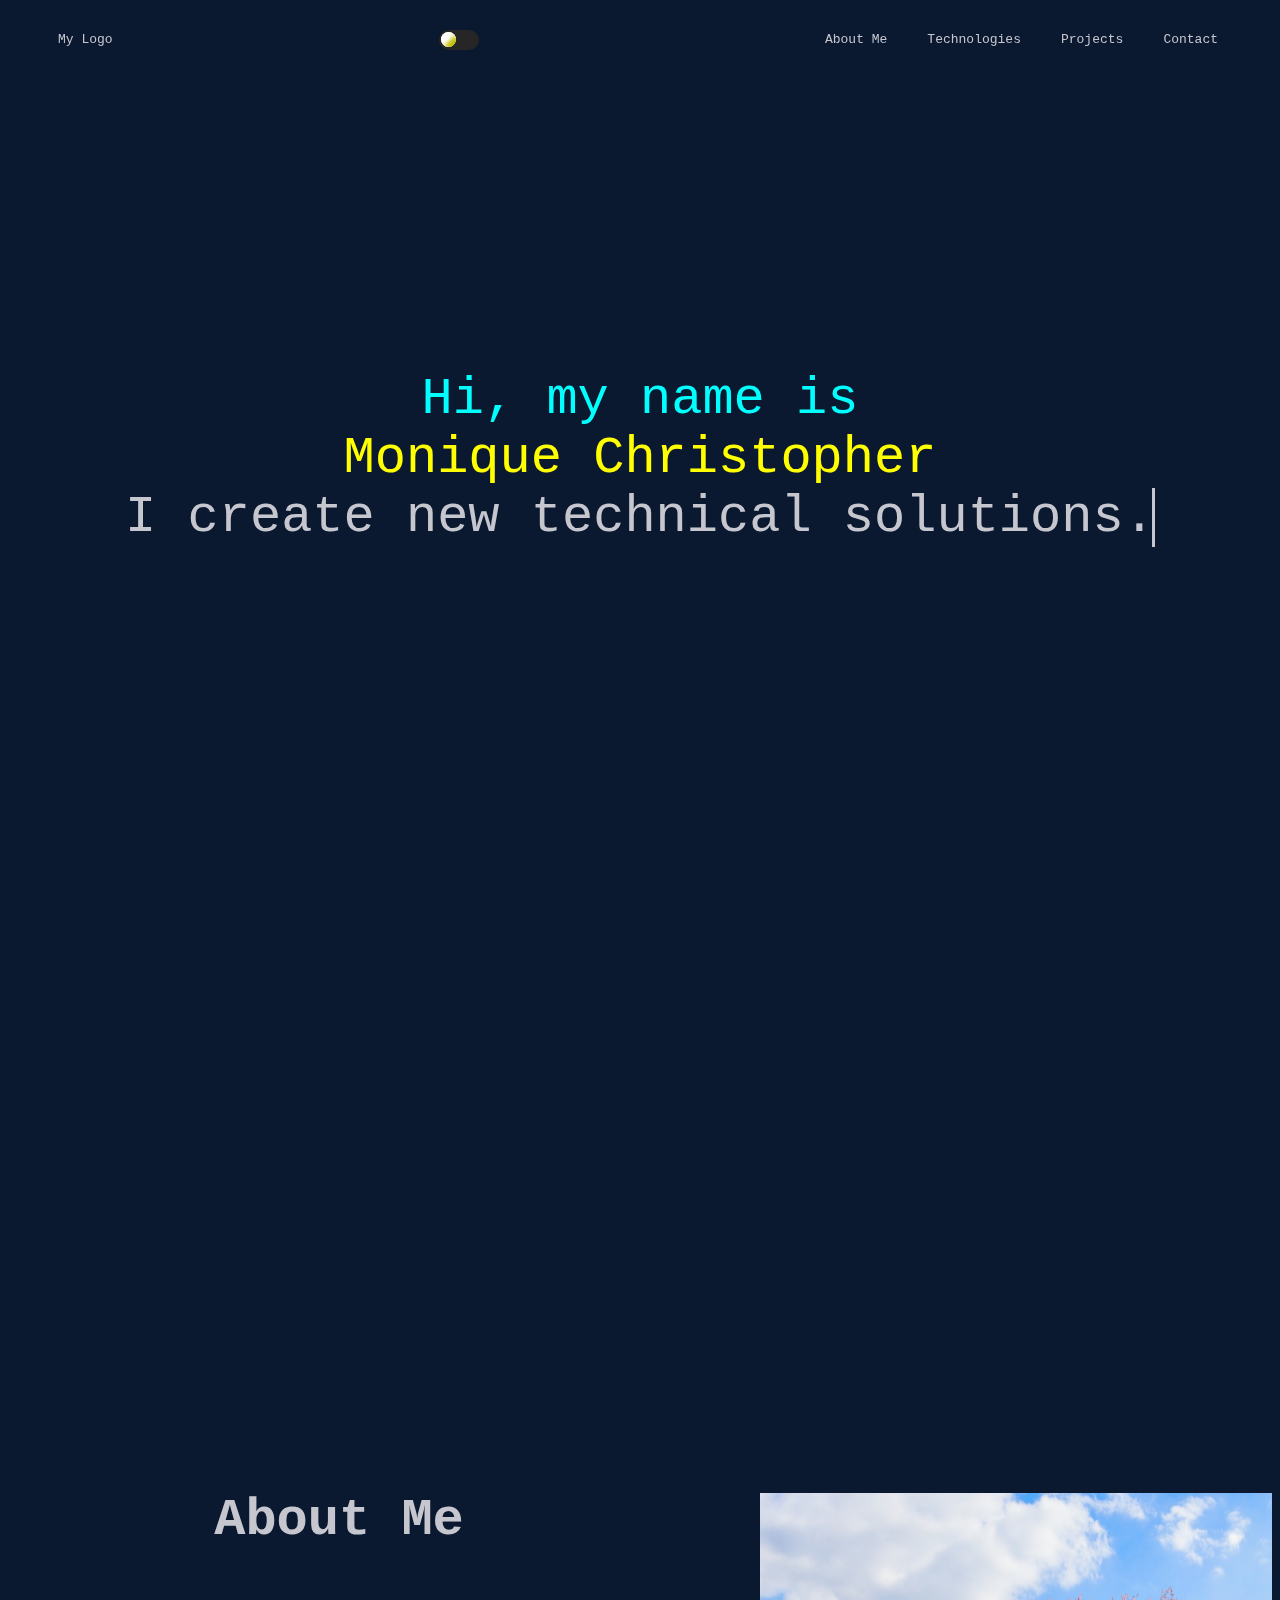
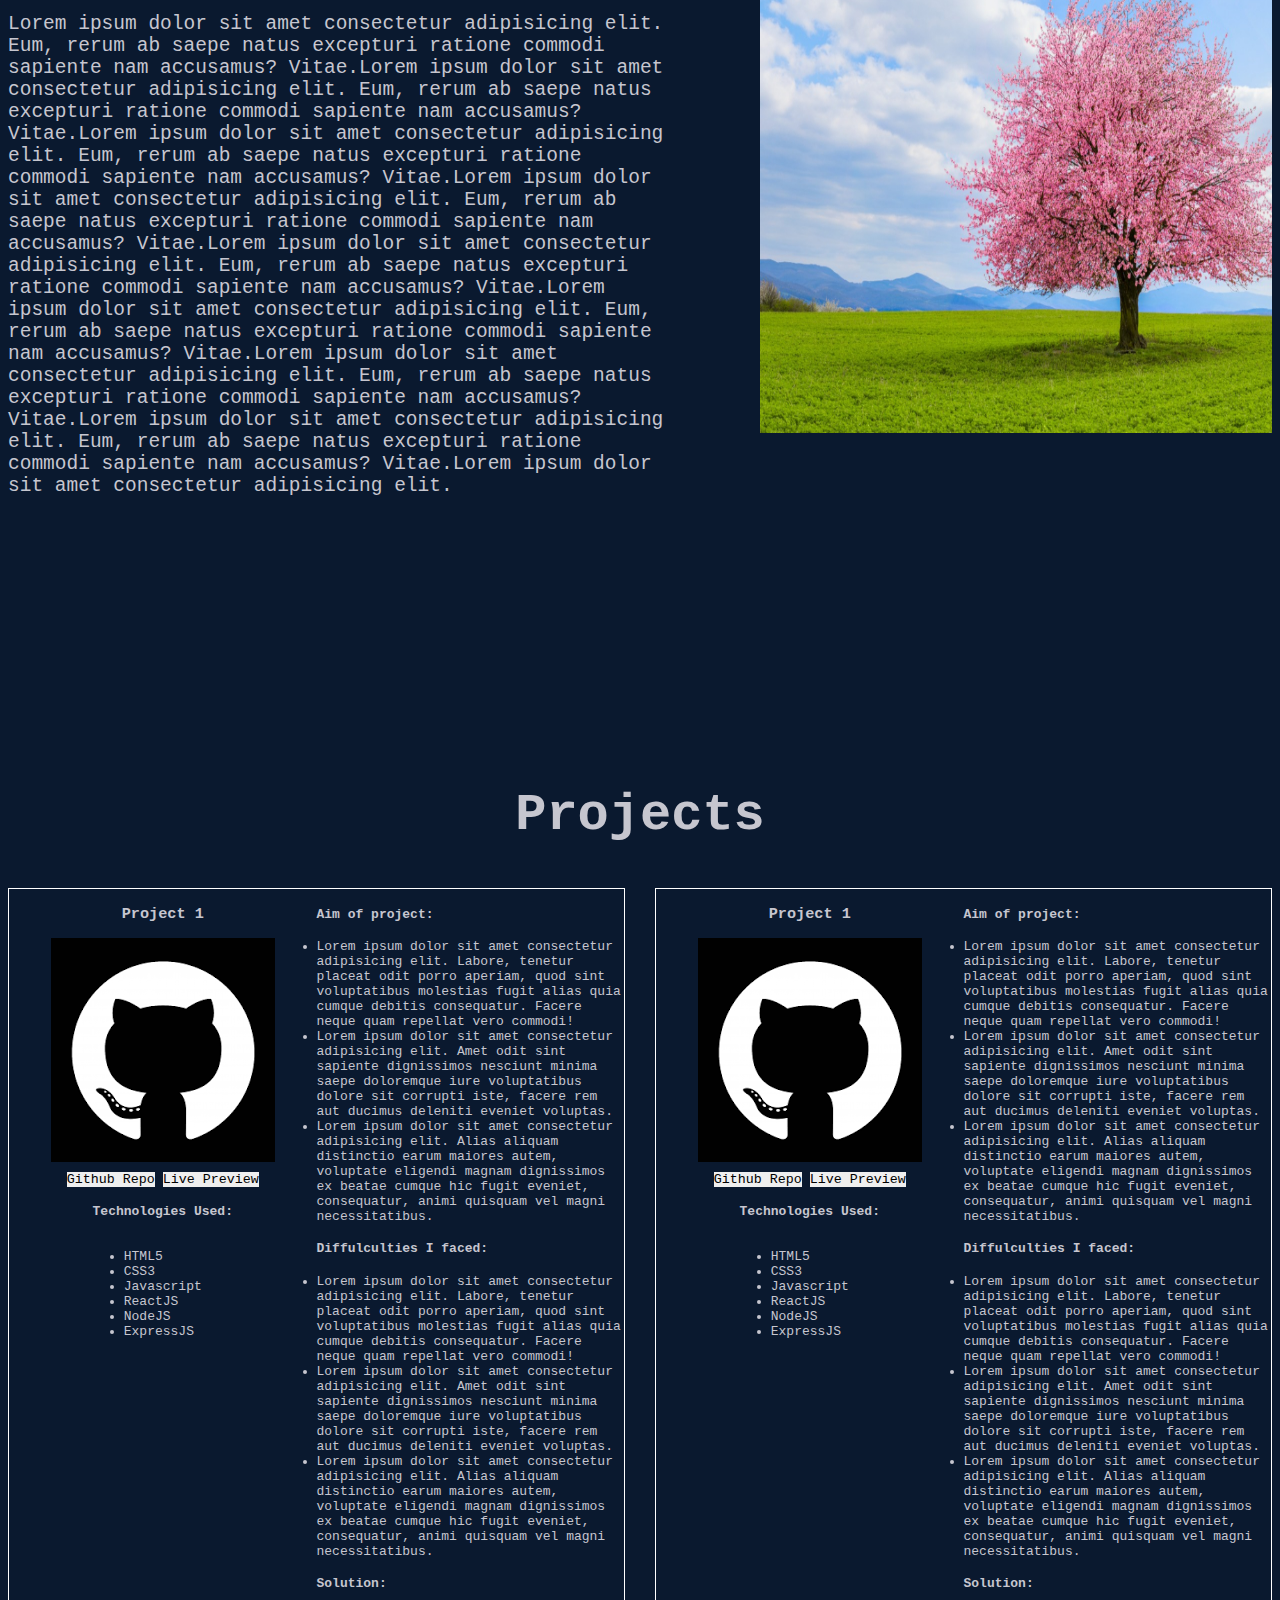
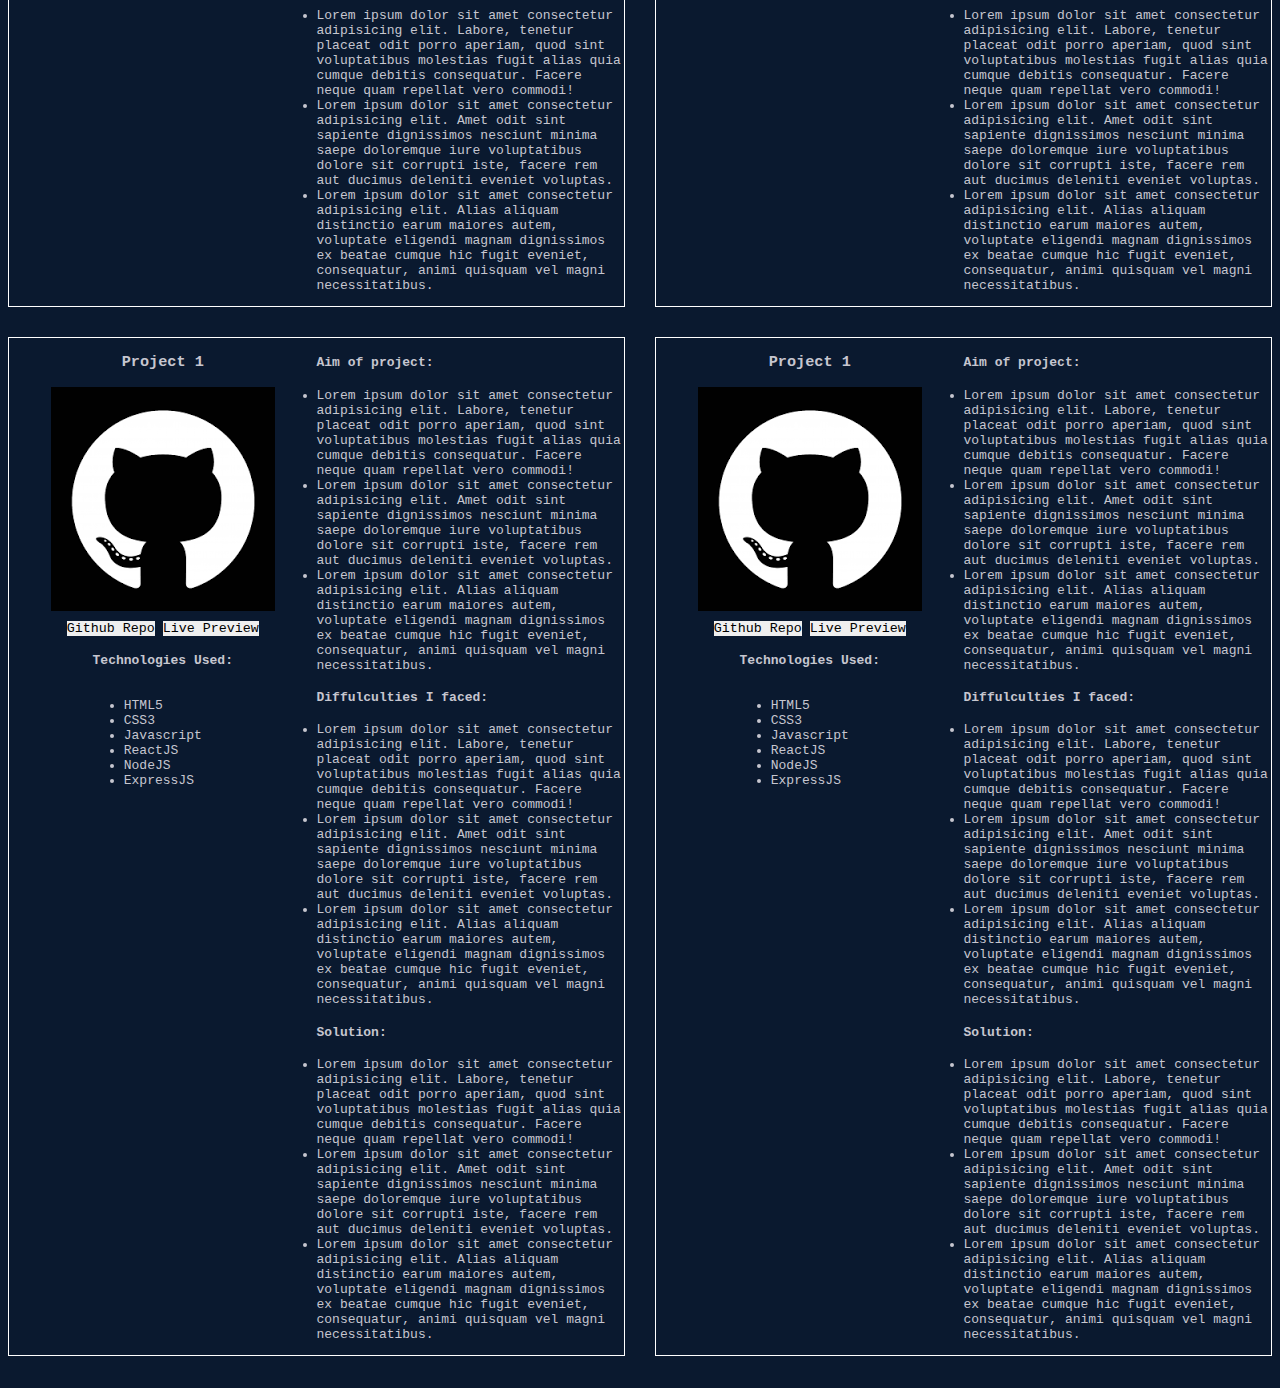
==== index.html @ 97844e27 "added toggle bar" ====
<!DOCTYPE html>
<html lang="en">
<head>
  <meta charset="UTF-8">
  <meta http-equiv="X-UA-Compatible" content="IE=edge">
  <meta name="viewport" content="width=device-width, initial-scale=1.0">
  <link rel="stylesheet" href="style.css">
  <script src="script.js" defer></script>
  

  <title>Document</title>
  
</head>
<body>
  
<header>
  <nav class="navbar">

      <a href="#introPage" id="myLogo">My Logo </a>

      <div class="switch">
        <div class="flicker"></div>
      </div>


      <div class="navbar__links">
        <a href="#aboutMeSection" class="navbar__link navbar__link--active" id="aboutme">About Me</a>
        <a href="#" class="navbar__link navbar__link">Technologies</a>
        <a href="#myProjects" class="navbar__link navbar__link">Projects</a>
        <a href="#contactDetails" class="navbar__link navbar__link">Contact</a>
      </div> 
      
      <div class="hamburger">
        <div class="line"></div>
        <div class="line"></div>
        <div class="line"></div>
      </div>
   
  


  </nav>
</header>




<main class="maincontent">

<section class="introduction" id="introPage">
   

    <h1 class="introduction__opening"><span>Hi, my name is</span>
      <span class="introduction__span introduction__span--name">Monique Christopher</span>
      <span class="introduction__span introduction__span--tagline" id="tagline-typer">I create new technical solutions.</span> 
    </h1>

</section>



<section class="aboutMe" id="aboutMeSection">
  <div id="myPic">
    <img src="lonely-japanese-cherry.jpg" alt="Pictire of a Japanese Sakura Cherry Tree">
  </div>

  <div class="aboutMe__container">
    <h2>About Me</h2>
    <p>Lorem ipsum dolor sit amet consectetur adipisicing elit. Eum, rerum ab saepe natus excepturi ratione commodi sapiente nam accusamus? Vitae.Lorem ipsum dolor sit amet consectetur adipisicing elit. Eum, rerum ab saepe natus excepturi ratione commodi sapiente nam accusamus? Vitae.Lorem ipsum dolor sit amet consectetur adipisicing elit. Eum, rerum ab saepe natus excepturi ratione commodi sapiente nam accusamus? Vitae.Lorem ipsum dolor sit amet consectetur adipisicing elit. Eum, rerum ab saepe natus excepturi ratione commodi sapiente nam accusamus? Vitae.Lorem ipsum dolor sit amet consectetur adipisicing elit. Eum, rerum ab saepe natus excepturi ratione commodi sapiente nam accusamus? Vitae.Lorem ipsum dolor sit amet consectetur adipisicing elit. Eum, rerum ab saepe natus excepturi ratione commodi sapiente nam accusamus? Vitae.Lorem ipsum dolor sit amet consectetur adipisicing elit. Eum, rerum ab saepe natus excepturi ratione commodi sapiente nam accusamus? Vitae.Lorem ipsum dolor sit amet consectetur adipisicing elit. Eum, rerum ab saepe natus excepturi ratione commodi sapiente nam accusamus? Vitae.Lorem ipsum dolor sit amet consectetur adipisicing elit.</p>
  </div>


</section>



<section class="projects" id="myProjects">

  <h2 class="projects__header">Projects</h2>

  
  <div class="projects__container">

    <div class="card">
      <div class="project__leftside">
        <h3>Project 1</h3>
        <img src="github.png" alt="A screenshot of my fourth project">
        
        <div class="projects__previewButtons">
        <button>Github Repo</button>
        <button>Live Preview</button>
        </div>
     

        <h4>Technologies Used:</h4>
        <ul>
          <li>HTML5</li>
          <li>CSS3</li>
          <li>Javascript</li>
          <li>ReactJS</li>
          <li>NodeJS</li>
          <li>ExpressJS</li>
        </ul>

      </div>

      <div class="card__info">
         <h4> Aim of project: </h4>
         <ul>
            <li>Lorem ipsum dolor sit amet consectetur adipisicing elit. Labore, tenetur placeat odit porro aperiam, quod sint voluptatibus molestias fugit alias quia cumque debitis consequatur. Facere neque quam repellat vero commodi!</li>
            <li>Lorem ipsum dolor sit amet consectetur adipisicing elit. Amet odit sint sapiente dignissimos nesciunt minima saepe doloremque iure voluptatibus dolore sit corrupti iste, facere rem aut ducimus deleniti eveniet voluptas.</li>
            <li>Lorem ipsum dolor sit amet consectetur adipisicing elit. Alias aliquam distinctio earum maiores autem, voluptate eligendi magnam dignissimos ex beatae cumque hic fugit eveniet, consequatur, animi quisquam vel magni necessitatibus.</li>
         </ul>
         <h4> Diffulculties I faced: </h4>
         <ul>
            <li>Lorem ipsum dolor sit amet consectetur adipisicing elit. Labore, tenetur placeat odit porro aperiam, quod sint voluptatibus molestias fugit alias quia cumque debitis consequatur. Facere neque quam repellat vero commodi!</li>
            <li>Lorem ipsum dolor sit amet consectetur adipisicing elit. Amet odit sint sapiente dignissimos nesciunt minima saepe doloremque iure voluptatibus dolore sit corrupti iste, facere rem aut ducimus deleniti eveniet voluptas.</li>
            <li>Lorem ipsum dolor sit amet consectetur adipisicing elit. Alias aliquam distinctio earum maiores autem, voluptate eligendi magnam dignissimos ex beatae cumque hic fugit eveniet, consequatur, animi quisquam vel magni necessitatibus.</li>
         </ul>
         <h4> Solution: </h4>
         <ul>
            <li>Lorem ipsum dolor sit amet consectetur adipisicing elit. Labore, tenetur placeat odit porro aperiam, quod sint voluptatibus molestias fugit alias quia cumque debitis consequatur. Facere neque quam repellat vero commodi!</li>
            <li>Lorem ipsum dolor sit amet consectetur adipisicing elit. Amet odit sint sapiente dignissimos nesciunt minima saepe doloremque iure voluptatibus dolore sit corrupti iste, facere rem aut ducimus deleniti eveniet voluptas.</li>
            <li>Lorem ipsum dolor sit amet consectetur adipisicing elit. Alias aliquam distinctio earum maiores autem, voluptate eligendi magnam dignissimos ex beatae cumque hic fugit eveniet, consequatur, animi quisquam vel magni necessitatibus.</li>
         </ul>
          
      </div>

    </div>
    <div class="card">
      <div class="project__leftside">
        <h3>Project 1</h3>
        <img src="github.png" alt="A screenshot of my fourth project">
        
        <div class="projects__previewButtons">
        <button>Github Repo</button>
        <button>Live Preview</button>
        </div>
     

        <h4>Technologies Used:</h4>
        <ul>
          <li>HTML5</li>
          <li>CSS3</li>
          <li>Javascript</li>
          <li>ReactJS</li>
          <li>NodeJS</li>
          <li>ExpressJS</li>
        </ul>

      </div>

      <div class="card__info">
         <h4> Aim of project: </h4>
         <ul>
            <li>Lorem ipsum dolor sit amet consectetur adipisicing elit. Labore, tenetur placeat odit porro aperiam, quod sint voluptatibus molestias fugit alias quia cumque debitis consequatur. Facere neque quam repellat vero commodi!</li>
            <li>Lorem ipsum dolor sit amet consectetur adipisicing elit. Amet odit sint sapiente dignissimos nesciunt minima saepe doloremque iure voluptatibus dolore sit corrupti iste, facere rem aut ducimus deleniti eveniet voluptas.</li>
            <li>Lorem ipsum dolor sit amet consectetur adipisicing elit. Alias aliquam distinctio earum maiores autem, voluptate eligendi magnam dignissimos ex beatae cumque hic fugit eveniet, consequatur, animi quisquam vel magni necessitatibus.</li>
         </ul>
         <h4> Diffulculties I faced: </h4>
         <ul>
            <li>Lorem ipsum dolor sit amet consectetur adipisicing elit. Labore, tenetur placeat odit porro aperiam, quod sint voluptatibus molestias fugit alias quia cumque debitis consequatur. Facere neque quam repellat vero commodi!</li>
            <li>Lorem ipsum dolor sit amet consectetur adipisicing elit. Amet odit sint sapiente dignissimos nesciunt minima saepe doloremque iure voluptatibus dolore sit corrupti iste, facere rem aut ducimus deleniti eveniet voluptas.</li>
            <li>Lorem ipsum dolor sit amet consectetur adipisicing elit. Alias aliquam distinctio earum maiores autem, voluptate eligendi magnam dignissimos ex beatae cumque hic fugit eveniet, consequatur, animi quisquam vel magni necessitatibus.</li>
         </ul>
         <h4> Solution: </h4>
         <ul>
            <li>Lorem ipsum dolor sit amet consectetur adipisicing elit. Labore, tenetur placeat odit porro aperiam, quod sint voluptatibus molestias fugit alias quia cumque debitis consequatur. Facere neque quam repellat vero commodi!</li>
            <li>Lorem ipsum dolor sit amet consectetur adipisicing elit. Amet odit sint sapiente dignissimos nesciunt minima saepe doloremque iure voluptatibus dolore sit corrupti iste, facere rem aut ducimus deleniti eveniet voluptas.</li>
            <li>Lorem ipsum dolor sit amet consectetur adipisicing elit. Alias aliquam distinctio earum maiores autem, voluptate eligendi magnam dignissimos ex beatae cumque hic fugit eveniet, consequatur, animi quisquam vel magni necessitatibus.</li>
         </ul>
          
      </div>

    </div>
    <div class="card">
      <div class="project__leftside">
        <h3>Project 1</h3>
        <img src="github.png" alt="A screenshot of my fourth project">
        
        <div class="projects__previewButtons">
        <button>Github Repo</button>
        <button>Live Preview</button>
        </div>
     

        <h4>Technologies Used:</h4>
        <ul>
          <li>HTML5</li>
          <li>CSS3</li>
          <li>Javascript</li>
          <li>ReactJS</li>
          <li>NodeJS</li>
          <li>ExpressJS</li>
        </ul>

      </div>

      <div class="card__info">
         <h4> Aim of project: </h4>
         <ul>
            <li>Lorem ipsum dolor sit amet consectetur adipisicing elit. Labore, tenetur placeat odit porro aperiam, quod sint voluptatibus molestias fugit alias quia cumque debitis consequatur. Facere neque quam repellat vero commodi!</li>
            <li>Lorem ipsum dolor sit amet consectetur adipisicing elit. Amet odit sint sapiente dignissimos nesciunt minima saepe doloremque iure voluptatibus dolore sit corrupti iste, facere rem aut ducimus deleniti eveniet voluptas.</li>
            <li>Lorem ipsum dolor sit amet consectetur adipisicing elit. Alias aliquam distinctio earum maiores autem, voluptate eligendi magnam dignissimos ex beatae cumque hic fugit eveniet, consequatur, animi quisquam vel magni necessitatibus.</li>
         </ul>
         <h4> Diffulculties I faced: </h4>
         <ul>
            <li>Lorem ipsum dolor sit amet consectetur adipisicing elit. Labore, tenetur placeat odit porro aperiam, quod sint voluptatibus molestias fugit alias quia cumque debitis consequatur. Facere neque quam repellat vero commodi!</li>
            <li>Lorem ipsum dolor sit amet consectetur adipisicing elit. Amet odit sint sapiente dignissimos nesciunt minima saepe doloremque iure voluptatibus dolore sit corrupti iste, facere rem aut ducimus deleniti eveniet voluptas.</li>
            <li>Lorem ipsum dolor sit amet consectetur adipisicing elit. Alias aliquam distinctio earum maiores autem, voluptate eligendi magnam dignissimos ex beatae cumque hic fugit eveniet, consequatur, animi quisquam vel magni necessitatibus.</li>
         </ul>
         <h4> Solution: </h4>
         <ul>
            <li>Lorem ipsum dolor sit amet consectetur adipisicing elit. Labore, tenetur placeat odit porro aperiam, quod sint voluptatibus molestias fugit alias quia cumque debitis consequatur. Facere neque quam repellat vero commodi!</li>
            <li>Lorem ipsum dolor sit amet consectetur adipisicing elit. Amet odit sint sapiente dignissimos nesciunt minima saepe doloremque iure voluptatibus dolore sit corrupti iste, facere rem aut ducimus deleniti eveniet voluptas.</li>
            <li>Lorem ipsum dolor sit amet consectetur adipisicing elit. Alias aliquam distinctio earum maiores autem, voluptate eligendi magnam dignissimos ex beatae cumque hic fugit eveniet, consequatur, animi quisquam vel magni necessitatibus.</li>
         </ul>
          
      </div>

    </div>
    <div class="card">
      <div class="project__leftside">
        <h3>Project 1</h3>
        <img src="github.png" alt="A screenshot of my fourth project">
        
        <div class="projects__previewButtons">
        <button>Github Repo</button>
        <button>Live Preview</button>
        </div>
     

        <h4>Technologies Used:</h4>
        <ul>
          <li>HTML5</li>
          <li>CSS3</li>
          <li>Javascript</li>
          <li>ReactJS</li>
          <li>NodeJS</li>
          <li>ExpressJS</li>
        </ul>

      </div>

      <div class="card__info">
         <h4> Aim of project: </h4>
         <ul>
            <li>Lorem ipsum dolor sit amet consectetur adipisicing elit. Labore, tenetur placeat odit porro aperiam, quod sint voluptatibus molestias fugit alias quia cumque debitis consequatur. Facere neque quam repellat vero commodi!</li>
            <li>Lorem ipsum dolor sit amet consectetur adipisicing elit. Amet odit sint sapiente dignissimos nesciunt minima saepe doloremque iure voluptatibus dolore sit corrupti iste, facere rem aut ducimus deleniti eveniet voluptas.</li>
            <li>Lorem ipsum dolor sit amet consectetur adipisicing elit. Alias aliquam distinctio earum maiores autem, voluptate eligendi magnam dignissimos ex beatae cumque hic fugit eveniet, consequatur, animi quisquam vel magni necessitatibus.</li>
         </ul>
         <h4> Diffulculties I faced: </h4>
         <ul>
            <li>Lorem ipsum dolor sit amet consectetur adipisicing elit. Labore, tenetur placeat odit porro aperiam, quod sint voluptatibus molestias fugit alias quia cumque debitis consequatur. Facere neque quam repellat vero commodi!</li>
            <li>Lorem ipsum dolor sit amet consectetur adipisicing elit. Amet odit sint sapiente dignissimos nesciunt minima saepe doloremque iure voluptatibus dolore sit corrupti iste, facere rem aut ducimus deleniti eveniet voluptas.</li>
            <li>Lorem ipsum dolor sit amet consectetur adipisicing elit. Alias aliquam distinctio earum maiores autem, voluptate eligendi magnam dignissimos ex beatae cumque hic fugit eveniet, consequatur, animi quisquam vel magni necessitatibus.</li>
         </ul>
         <h4> Solution: </h4>
         <ul>
            <li>Lorem ipsum dolor sit amet consectetur adipisicing elit. Labore, tenetur placeat odit porro aperiam, quod sint voluptatibus molestias fugit alias quia cumque debitis consequatur. Facere neque quam repellat vero commodi!</li>
            <li>Lorem ipsum dolor sit amet consectetur adipisicing elit. Amet odit sint sapiente dignissimos nesciunt minima saepe doloremque iure voluptatibus dolore sit corrupti iste, facere rem aut ducimus deleniti eveniet voluptas.</li>
            <li>Lorem ipsum dolor sit amet consectetur adipisicing elit. Alias aliquam distinctio earum maiores autem, voluptate eligendi magnam dignissimos ex beatae cumque hic fugit eveniet, consequatur, animi quisquam vel magni necessitatibus.</li>
         </ul>
          
      </div>

    </div>

  </div>

</section>



</main>


</body>
</html>
---- style.css ----
* {
  padding: 0;
  outline: 0;
  border: 0;
  list-style: none;
  -webkit-box-sizing: border-box;
          box-sizing: border-box;
  font-family: monospace;
  text-decoration: none;
}

body {
  background-color: #0a192f;
}

.navbar {
  display: -webkit-box;
  display: -ms-flexbox;
  display: flex;
  -webkit-box-orient: horizontal;
  -webkit-box-direction: normal;
      -ms-flex-direction: row;
          flex-direction: row;
  color: white;
  -webkit-box-pack: justify;
      -ms-flex-pack: justify;
          justify-content: space-between;
  -webkit-box-align: center;
      -ms-flex-align: center;
          align-items: center;
  height: 7vh;
  width: 100%;
  position: fixed;
  padding: 0px 50px;
}

.navbar #myLogo {
  color: #c6c6cf;
}

.navbar .navbar__links {
  display: -webkit-box;
  display: -ms-flexbox;
  display: flex;
  -webkit-box-orient: horizontal;
  -webkit-box-direction: normal;
      -ms-flex-direction: row;
          flex-direction: row;
  position: -webkit-sticky;
  position: sticky;
}

@media screen and (max-width: 768px) {
  .navbar .navbar__links {
    display: none;
  }
}

.navbar .navbar__links a {
  margin: 20px;
  color: #c6c6cf;
}

.navbar .navbar__links a:hover {
  color: aqua;
}

.navbar .hamburger {
  display: none;
}

@media only screen and (max-width: 768px) {
  .navbar .hamburger {
    display: block;
    margin-right: 10px;
  }
}

.navbar .hamburger .line {
  height: 3px;
  width: 30px;
  background-color: aqua;
  margin: 5px;
}

.introduction {
  display: -webkit-box;
  display: -ms-flexbox;
  display: flex;
  -webkit-box-align: center;
      -ms-flex-align: center;
          align-items: center;
  height: 100vh;
  width: 100%;
}

@media screen and (min-width: 1024px) {
  .introduction {
    width: 100%;
  }
}

.introduction .introduction__opening {
  color: aqua;
  font-weight: 100;
  display: -webkit-box;
  display: -ms-flexbox;
  display: flex;
  -webkit-box-orient: vertical;
  -webkit-box-direction: normal;
      -ms-flex-direction: column;
          flex-direction: column;
  -webkit-box-align: center;
      -ms-flex-align: center;
          align-items: center;
  width: 100%;
}

@media screen and (min-width: 1024px) {
  .introduction .introduction__opening {
    font-size: 4rem;
  }
}

.introduction .introduction__opening .introduction__span--name {
  color: yellow;
}

.introduction .introduction__opening .introduction__span--tagline {
  color: #c6c6cf;
  width: 33ch;
  -webkit-animation: typing 3s steps(22), blink 0.5s step-end infinite alternate;
          animation: typing 3s steps(22), blink 0.5s step-end infinite alternate;
  white-space: nowrap;
  overflow: hidden;
  border-right: 3px solid;
  font-family: monospace;
  font-size: 1em;
}

@-webkit-keyframes typing {
  from {
    width: 0;
  }
}

@keyframes typing {
  from {
    width: 0;
  }
}

@-webkit-keyframes blink {
  50% {
    border-color: transparent;
  }
}

@keyframes blink {
  50% {
    border-color: transparent;
  }
}

.introduction .introduction__opening .introduction__span--information {
  color: #c6c6cf;
  margin: 10px;
}

.aboutMe {
  margin-top: 10vh;
}

@media screen and (min-width: 638px) {
  .aboutMe {
    display: -webkit-box;
    display: -ms-flexbox;
    display: flex;
    -webkit-box-orient: horizontal;
    -webkit-box-direction: reverse;
        -ms-flex-direction: row-reverse;
            flex-direction: row-reverse;
    -webkit-column-gap: 10vh;
            column-gap: 10vh;
    margin-top: 60vh;
    margin-bottom: 30vh;
  }
}

.aboutMe #myPic > img {
  width: 100%;
  height: 50vh;
}

@media screen and (min-width: 1024px) {
  .aboutMe #myPic > img {
    width: 40vw;
    height: 60vh;
    margin-top: 5vh;
  }
}

.aboutMe .aboutMe__container {
  display: -webkit-box;
  display: -ms-flexbox;
  display: flex;
  -webkit-box-orient: vertical;
  -webkit-box-direction: normal;
      -ms-flex-direction: column;
          flex-direction: column;
  -webkit-box-align: center;
      -ms-flex-align: center;
          align-items: center;
  width: 100%;
}

@media screen and (min-width: 1024px) {
  .aboutMe .aboutMe__container {
    display: -webkit-box;
    display: -ms-flexbox;
    display: flex;
    -webkit-box-orient: vertical;
    -webkit-box-direction: normal;
        -ms-flex-direction: column;
            flex-direction: column;
  }
}

.aboutMe .aboutMe__container h2 {
  color: #c6c6cf;
}

@media screen and (min-width: 1024px) {
  .aboutMe .aboutMe__container h2 {
    font-size: 4rem;
  }
}

.aboutMe .aboutMe__container p {
  color: #c6c6cf;
}

@media screen and (min-width: 1024px) {
  .aboutMe .aboutMe__container p {
    font-size: 1.5rem;
  }
}

.projects {
  color: #c6c6cf;
}

.projects .projects__header {
  color: #c6c6cf;
  font-size: 2rem;
  text-align: center;
}

@media screen and (min-width: 1024px) {
  .projects .projects__header {
    font-size: 4rem;
    text-align: center;
  }
}

.projects .projects__container {
  display: -webkit-box;
  display: -ms-flexbox;
  display: flex;
  -ms-flex-wrap: wrap;
      flex-wrap: wrap;
}

@media screen and (min-width: 670px) {
  .projects .projects__container {
    display: -ms-grid;
    display: grid;
    -ms-grid-columns: (1fr)[2];
        grid-template-columns: repeat(2, 1fr);
    gap: 30px;
  }
}

.projects .projects__container .card {
  width: 100%;
  overflow-inline: unset;
  border: 1px solid white;
  display: -ms-grid;
  display: grid;
}

@media screen and (min-width: 870px) {
  .projects .projects__container .card {
    display: -ms-grid;
    display: grid;
    -ms-grid-columns: (1fr)[2];
        grid-template-columns: repeat(2, 1fr);
  }
  .projects .projects__container .card ul > li {
    list-style-type: disc;
  }
  .projects .projects__container .card .project__leftside {
    display: -webkit-box;
    display: -ms-flexbox;
    display: flex;
    -webkit-box-orient: vertical;
    -webkit-box-direction: normal;
        -ms-flex-direction: column;
            flex-direction: column;
    -webkit-box-align: center;
        -ms-flex-align: center;
            align-items: center;
  }
  .projects .projects__container .card .project__leftside .projects__previewButtons {
    margin-top: 10px;
  }
}

.switch {
  width: 40px;
  height: 20px;
  border-radius: 10px;
  background-color: #272626;
  position: relative;
}

@media screen and (min-width: 1470px) {
  .switch {
    width: 80px;
    height: 40px;
    border-radius: 20px;
    background-color: #272626;
    position: relative;
  }
}

.flicker {
  width: 15px;
  height: 15px;
  border-radius: 7.5px;
  background-color: white;
  position: absolute;
  top: 2.5px;
  left: 2.5px;
  -webkit-box-shadow: inset 4px 4px 4px white, inset -4px -4px 4px #c3c102;
          box-shadow: inset 4px 4px 4px white, inset -4px -4px 4px #c3c102;
}

@media screen and (min-width: 1470px) {
  .flicker {
    width: 30px;
    height: 30px;
    border-radius: 15px;
    background-color: white;
    position: absolute;
    top: 5px;
    left: 5px;
    -webkit-box-shadow: inset 4px 4px 4px white, inset -4px -4px 4px #c3c102;
            box-shadow: inset 4px 4px 4px white, inset -4px -4px 4px #c3c102;
  }
}

.dark {
  background-color: #8b3a3a;
  -webkit-transition: 0.3s;
  transition: 0.3s;
}

.dark .flicker {
  -webkit-transform: translateX(20px);
          transform: translateX(20px);
  -webkit-transition: 0.3s;
  transition: 0.3s;
}

@media screen and (min-width: 1470px) {
  .dark .flicker {
    -webkit-transform: translateX(40px);
            transform: translateX(40px);
    -webkit-transition: 0.3s;
    transition: 0.3s;
  }
}

.flicker {
  -webkit-transition: 0.3s;
  transition: 0.3s;
}

#tagline-typer {
  width: 33ch;
  -webkit-animation: typing 3s steps(22), blink 0.5s step-end infinite alternate;
          animation: typing 3s steps(22), blink 0.5s step-end infinite alternate;
  white-space: nowrap;
  overflow: hidden;
  border-right: 3px solid;
  font-family: monospace;
  font-size: 1em;
}

@keyframes typing {
  from {
    width: 0;
  }
}

@keyframes blink {
  50% {
    border-color: transparent;
  }
}
/*# sourceMappingURL=style.css.map */
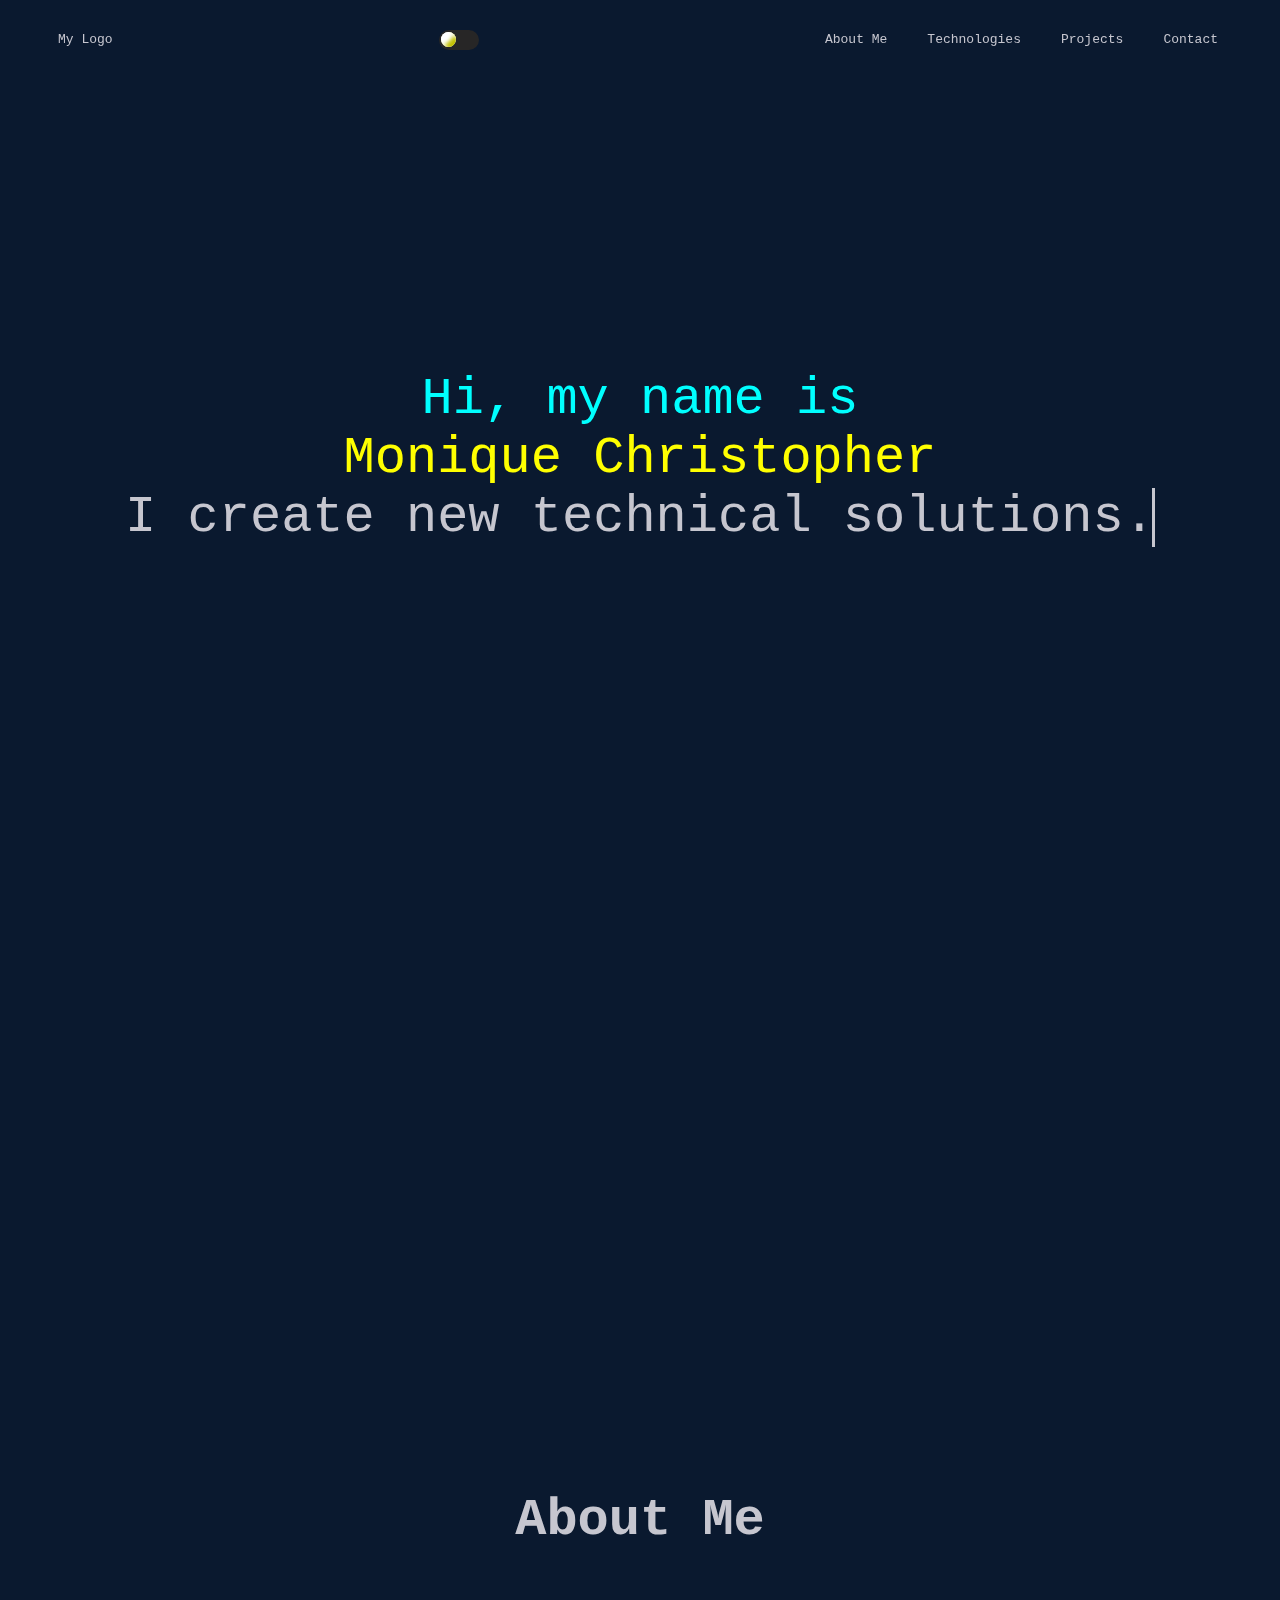
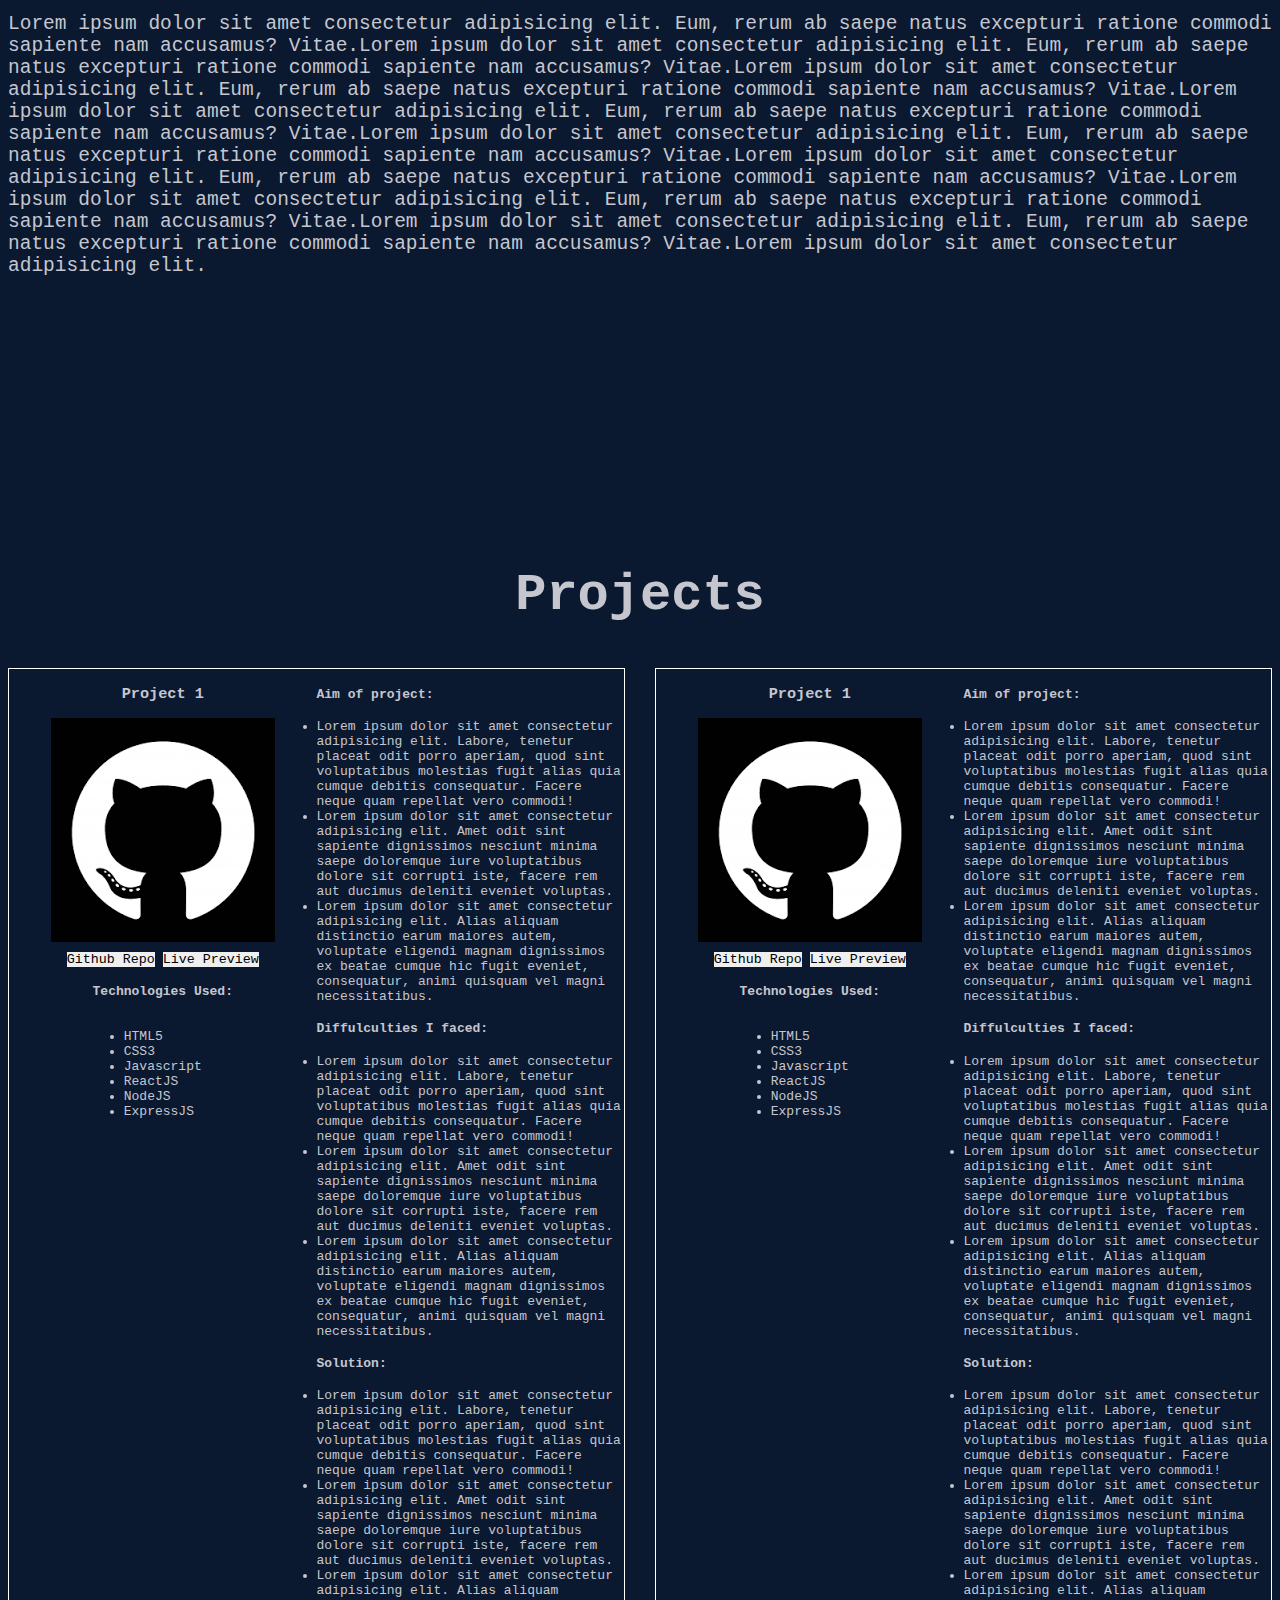
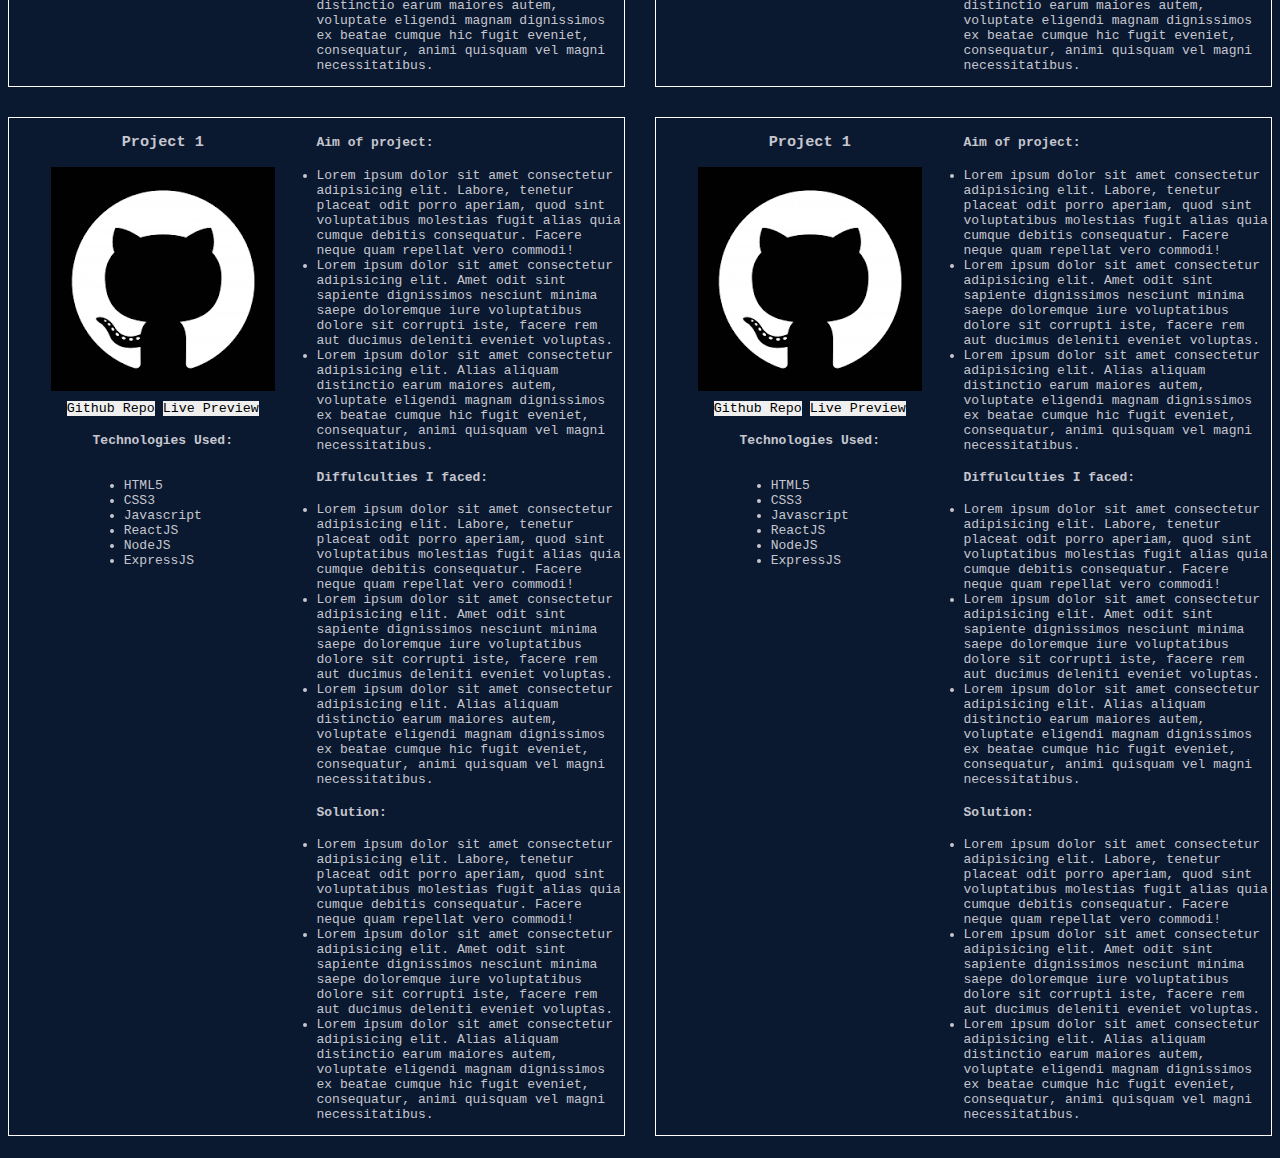
==== commit ae436133: "removed about me picture" ====
--- a/index.html
+++ b/index.html
@@ -60,10 +60,7 @@
 
 
 <section class="aboutMe" id="aboutMeSection">
-  <div id="myPic">
-    <img src="lonely-japanese-cherry.jpg" alt="Pictire of a Japanese Sakura Cherry Tree">
-  </div>
-
+ 
   <div class="aboutMe__container">
     <h2>About Me</h2>
     <p>Lorem ipsum dolor sit amet consectetur adipisicing elit. Eum, rerum ab saepe natus excepturi ratione commodi sapiente nam accusamus? Vitae.Lorem ipsum dolor sit amet consectetur adipisicing elit. Eum, rerum ab saepe natus excepturi ratione commodi sapiente nam accusamus? Vitae.Lorem ipsum dolor sit amet consectetur adipisicing elit. Eum, rerum ab saepe natus excepturi ratione commodi sapiente nam accusamus? Vitae.Lorem ipsum dolor sit amet consectetur adipisicing elit. Eum, rerum ab saepe natus excepturi ratione commodi sapiente nam accusamus? Vitae.Lorem ipsum dolor sit amet consectetur adipisicing elit. Eum, rerum ab saepe natus excepturi ratione commodi sapiente nam accusamus? Vitae.Lorem ipsum dolor sit amet consectetur adipisicing elit. Eum, rerum ab saepe natus excepturi ratione commodi sapiente nam accusamus? Vitae.Lorem ipsum dolor sit amet consectetur adipisicing elit. Eum, rerum ab saepe natus excepturi ratione commodi sapiente nam accusamus? Vitae.Lorem ipsum dolor sit amet consectetur adipisicing elit. Eum, rerum ab saepe natus excepturi ratione commodi sapiente nam accusamus? Vitae.Lorem ipsum dolor sit amet consectetur adipisicing elit.</p>
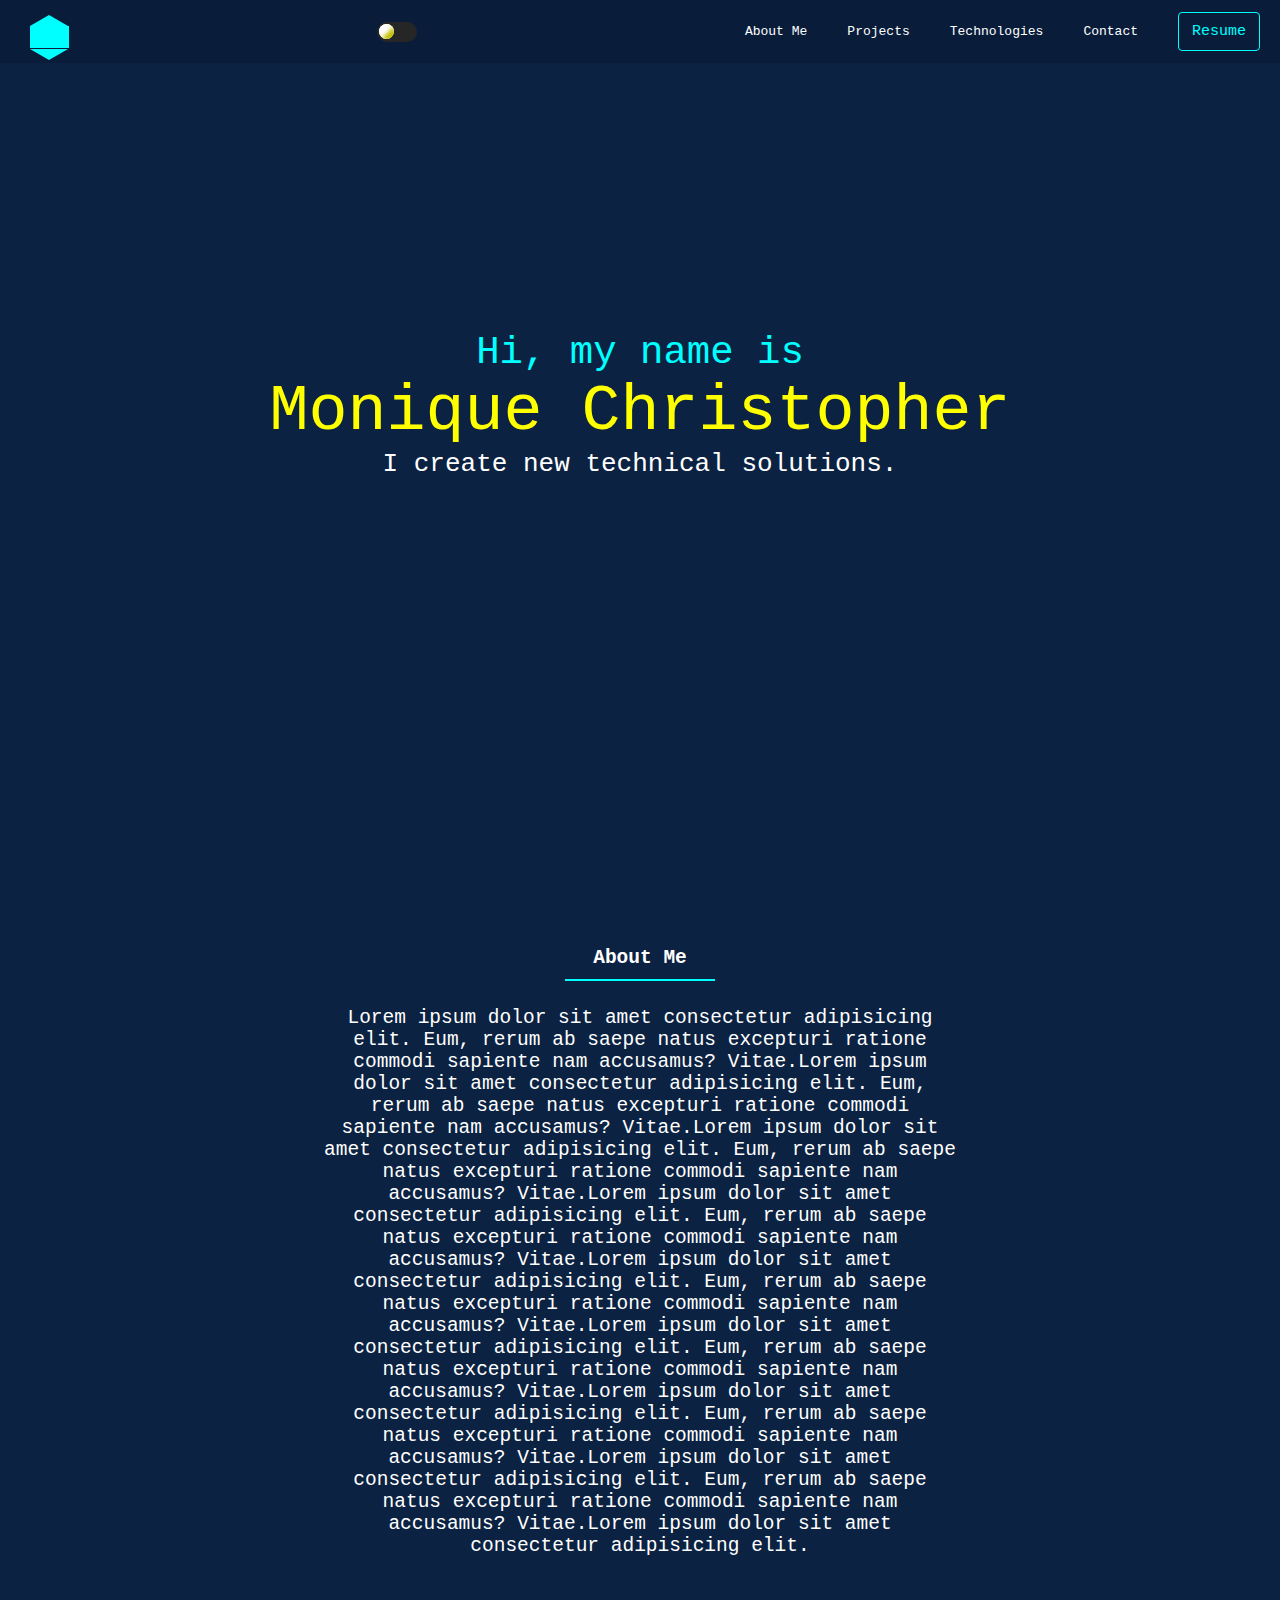
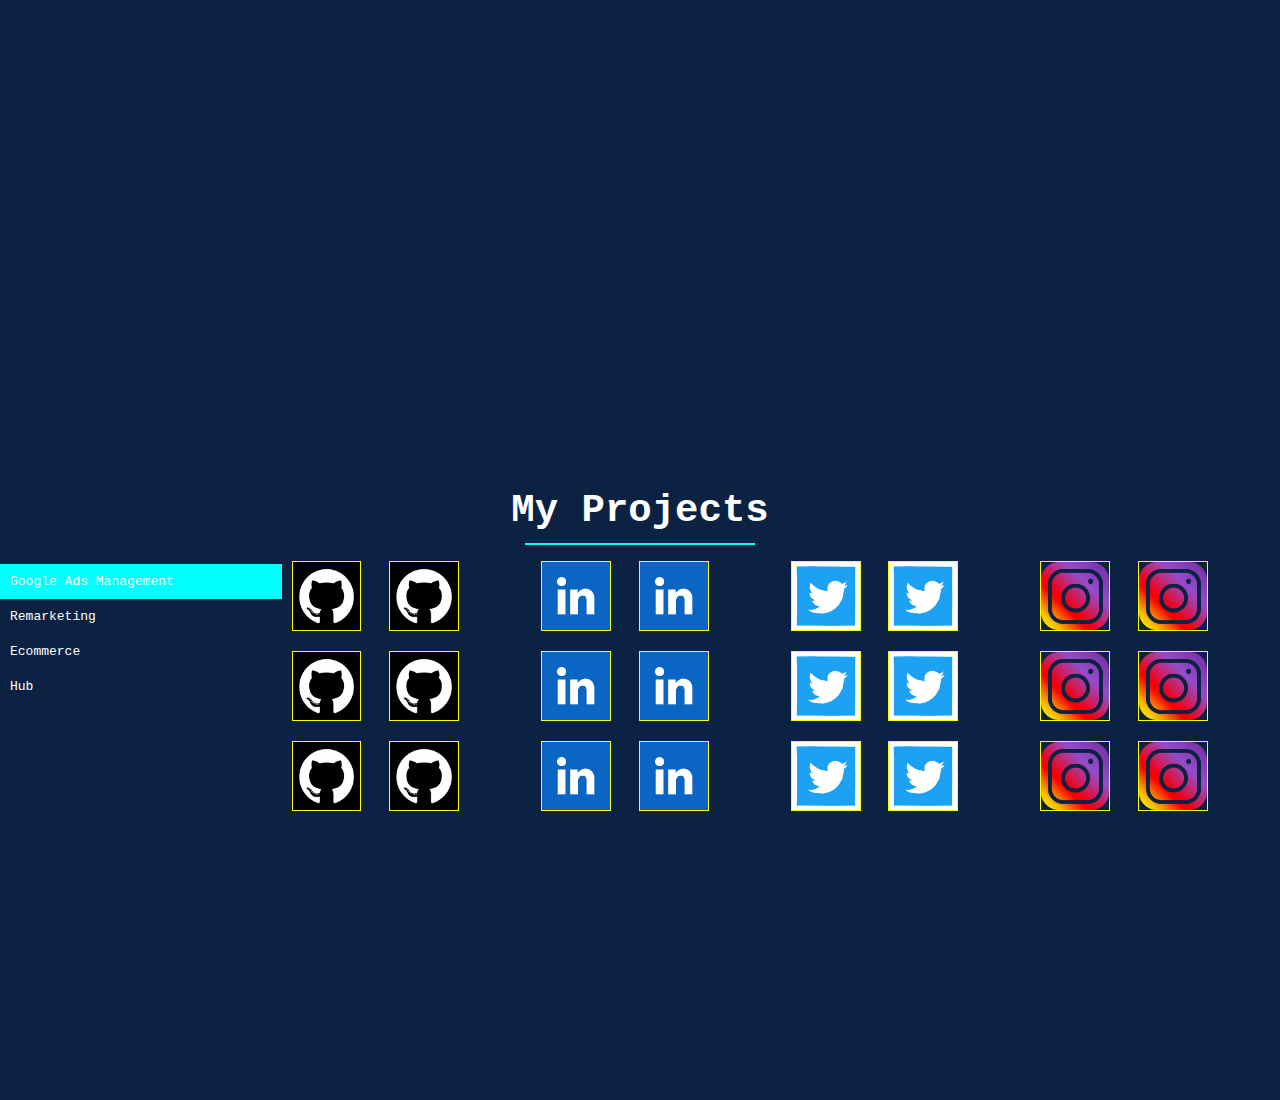
==== commit 87773501: "added scroll behaviour to each page" ====
--- a/index.html
+++ b/index.html
@@ -3,9 +3,9 @@
 <head>
   <meta charset="UTF-8">
   <meta http-equiv="X-UA-Compatible" content="IE=edge">
-  <meta name="viewport" content="width=device-width, initial-scale=1.0">
+  <meta name="viewport" content="width=device-width, initial-scale=1">
   <link rel="stylesheet" href="style.css">
-  <script src="script.js" defer></script>
+  
   
 
   <title>Document</title>
@@ -15,29 +15,31 @@
   
 <header>
   <nav class="navbar">
-
-      <a href="#introPage" id="myLogo">My Logo </a>
-
-      <div class="switch">
-        <div class="flicker"></div>
+    
+
+      <!-- <a href="#introduction-section" id="mylogo">My Logo</a> -->
+      
+      <div class="hexlogo"></div>
+  
+
+      <div class="toggle">
+        <div class="toggle-button"></div>
       </div>
 
 
       <div class="navbar__links">
-        <a href="#aboutMeSection" class="navbar__link navbar__link--active" id="aboutme">About Me</a>
-        <a href="#" class="navbar__link navbar__link">Technologies</a>
-        <a href="#myProjects" class="navbar__link navbar__link">Projects</a>
-        <a href="#contactDetails" class="navbar__link navbar__link">Contact</a>
+         <a href="#aboutme-section" class="navbar__links" id="aboutme">About Me</a>
+         <a href="#projects-section" class="navbar__links">Projects</a>
+         <a href="" class="navbar__links">Technologies</a>
+         <a href="#contact-section" class="navbar__links">Contact</a>
+         <a href="" class="navbar__links navbar__links--resume">Resume</a>
       </div> 
       
-      <div class="hamburger">
-        <div class="line"></div>
-        <div class="line"></div>
-        <div class="line"></div>
-      </div>
-   
-  
-
+      <div class="hamburger__menu">
+        <div class="hamburger__menu hamburger__menu--bar1"></div>
+        <div class="hamburger__menu hamburger__menu--bar2"></div>
+        <div class="hamburger__menu hamburger__menu--bar3"></div>
+      </div>
 
   </nav>
 </header>
@@ -47,37 +49,151 @@
 
 <main class="maincontent">
 
-<section class="introduction" id="introPage">
-   
-
-    <h1 class="introduction__opening"><span>Hi, my name is</span>
-      <span class="introduction__span introduction__span--name">Monique Christopher</span>
-      <span class="introduction__span introduction__span--tagline" id="tagline-typer">I create new technical solutions.</span> 
-    </h1>
+<section id="introduction-section">
+
+  <div class="introduction__info">
+    <span class ="introduction__info introduction__info--opening">Hi, my name is </span>
+    <span class ="introduction__info introduction__info--name">Monique Christopher</span>
+    <span class ="introduction__info introduction__info--tagline" id="tagline-typer">I create new technical solutions.</span> 
+  </div>
+
+
+  <div class="chevron-container">
+    <div class="chevron"></div>
+    <div class="chevron"></div>
+    <div class="chevron"></div>
+  </div>
+
+
 
 </section>
 
 
 
-<section class="aboutMe" id="aboutMeSection">
+<section id="aboutme-section">
  
-  <div class="aboutMe__container">
+  <div class="aboutme__container">
     <h2>About Me</h2>
+    <hr>
     <p>Lorem ipsum dolor sit amet consectetur adipisicing elit. Eum, rerum ab saepe natus excepturi ratione commodi sapiente nam accusamus? Vitae.Lorem ipsum dolor sit amet consectetur adipisicing elit. Eum, rerum ab saepe natus excepturi ratione commodi sapiente nam accusamus? Vitae.Lorem ipsum dolor sit amet consectetur adipisicing elit. Eum, rerum ab saepe natus excepturi ratione commodi sapiente nam accusamus? Vitae.Lorem ipsum dolor sit amet consectetur adipisicing elit. Eum, rerum ab saepe natus excepturi ratione commodi sapiente nam accusamus? Vitae.Lorem ipsum dolor sit amet consectetur adipisicing elit. Eum, rerum ab saepe natus excepturi ratione commodi sapiente nam accusamus? Vitae.Lorem ipsum dolor sit amet consectetur adipisicing elit. Eum, rerum ab saepe natus excepturi ratione commodi sapiente nam accusamus? Vitae.Lorem ipsum dolor sit amet consectetur adipisicing elit. Eum, rerum ab saepe natus excepturi ratione commodi sapiente nam accusamus? Vitae.Lorem ipsum dolor sit amet consectetur adipisicing elit. Eum, rerum ab saepe natus excepturi ratione commodi sapiente nam accusamus? Vitae.Lorem ipsum dolor sit amet consectetur adipisicing elit.</p>
   </div>
 
+  <div class="chevron-containertwo">
+    <div class="chevron-two"></div>
+    <div class="chevron-two"></div>
+    <div class="chevron-two"></div>
+  </div>
+
 
 </section>
 
 
 
-<section class="projects" id="myProjects">
-
-  <h2 class="projects__header">Projects</h2>
-
-  
-  <div class="projects__container">
-
+<section id="projects-section" id="myProjects">
+
+   <div class="container">
+      <h2 class="headline-center">My Projects</h2>
+      <hr class="center">
+   </div>
+
+
+   <div class="projects__wrapper">
+      <ul>
+        <li class="menuitem active" id="ads" >Google Ads Management</li>
+        <li class="menuitem" id="remarketing">Remarketing</li>
+        <li class="menuitem" id="ecommerce">Ecommerce</li>
+        <li class="menuitem" id="hub">Hub</li>
+      </ul>
+
+       
+      <div class="item" id="project-ads">
+        <img src="./github.png" alt="">
+        <img src="./github.png" alt="">
+        <img src="./github.png" alt="">
+        <img src="./github.png" alt="">
+        <img src="./github.png" alt="">
+        <img src="./github.png" alt="">
+      </div>
+
+      <div class="item" id="project-remarketing">
+        <img src="./linkedin.png" alt="">
+        <img src="./linkedin.png"alt="">
+        <img src="./linkedin.png" alt="">
+        <img src="./linkedin.png" alt="">
+        <img src="./linkedin.png" alt="">
+        <img src="./linkedin.png" alt="">
+      </div>
+
+      <div class="item" id="project-ecommerce">
+        <img src="./twitter.png" alt="">
+        <img src="./twitter.png" alt="">
+        <img src="./twitter.png" alt="">
+        <img src="./twitter.png" alt="">
+        <img src="./twitter.png" alt="">
+        <img src="./twitter.png" alt="">
+      </div>
+
+      <div class="item" id="project-hub">
+        <img src="./instagram.png" alt="">
+        <img src="./instagram.png" alt="">
+        <img src="./instagram.png" alt="">
+        <img src="./instagram.png" alt="">
+        <img src="./instagram.png" alt="">
+        <img src="./instagram.png" alt="">
+      </div>
+
+    </div>
+
+
+</section>
+
+
+    <!-- <div class="card">
+      <div class="project__leftside">
+        <h3>Project 1</h3>
+
+        
+        <div class="projects__previewButtons">
+        <button>Github Repo</button>
+        <button>Live Preview</button>
+        </div>
+     
+
+        <h4>Technologies Used:</h4>
+        <ul>
+          <li>HTML5</li>
+          <li>CSS3</li>
+          <li>Javascript</li>
+          <li>ReactJS</li>
+          <li>NodeJS</li>
+          <li>ExpressJS</li>
+        </ul>
+
+      </div>
+
+      <div class="card__info">
+         <h4> Aim of project: </h4>
+         <ul>
+            <li>Lorem ipsum dolor sit amet consectetur adipisicing elit. Labore, tenetur placeat odit porro aperiam, quod sint voluptatibus molestias fugit alias quia cumque debitis consequatur. Facere neque quam repellat vero commodi!</li>
+            <li>Lorem ipsum dolor sit amet consectetur adipisicing elit. Amet odit sint sapiente dignissimos nesciunt minima saepe doloremque iure voluptatibus dolore sit corrupti iste, facere rem aut ducimus deleniti eveniet voluptas.</li>
+            <li>Lorem ipsum dolor sit amet consectetur adipisicing elit. Alias aliquam distinctio earum maiores autem, voluptate eligendi magnam dignissimos ex beatae cumque hic fugit eveniet, consequatur, animi quisquam vel magni necessitatibus.</li>
+         </ul>
+         <h4> Diffulculties I faced: </h4>
+         <ul>
+            <li>Lorem ipsum dolor sit amet consectetur adipisicing elit. Labore, tenetur placeat odit porro aperiam, quod sint voluptatibus molestias fugit alias quia cumque debitis consequatur. Facere neque quam repellat vero commodi!</li>
+            <li>Lorem ipsum dolor sit amet consectetur adipisicing elit. Amet odit sint sapiente dignissimos nesciunt minima saepe doloremque iure voluptatibus dolore sit corrupti iste, facere rem aut ducimus deleniti eveniet voluptas.</li>
+            <li>Lorem ipsum dolor sit amet consectetur adipisicing elit. Alias aliquam distinctio earum maiores autem, voluptate eligendi magnam dignissimos ex beatae cumque hic fugit eveniet, consequatur, animi quisquam vel magni necessitatibus.</li>
+         </ul>
+         <h4> Solution: </h4>
+         <ul>
+            <li>Lorem ipsum dolor sit amet consectetur adipisicing elit. Labore, tenetur placeat odit porro aperiam, quod sint voluptatibus molestias fugit alias quia cumque debitis consequatur. Facere neque quam repellat vero commodi!</li>
+            <li>Lorem ipsum dolor sit amet consectetur adipisicing elit. Amet odit sint sapiente dignissimos nesciunt minima saepe doloremque iure voluptatibus dolore sit corrupti iste, facere rem aut ducimus deleniti eveniet voluptas.</li>
+            <li>Lorem ipsum dolor sit amet consectetur adipisicing elit. Alias aliquam distinctio earum maiores autem, voluptate eligendi magnam dignissimos ex beatae cumque hic fugit eveniet, consequatur, animi quisquam vel magni necessitatibus.</li>
+         </ul>
+          
+      </div>
+
+    </div>
     <div class="card">
       <div class="project__leftside">
         <h3>Project 1</h3>
@@ -216,54 +332,8 @@
       </div>
 
     </div>
-    <div class="card">
-      <div class="project__leftside">
-        <h3>Project 1</h3>
-        <img src="github.png" alt="A screenshot of my fourth project">
-        
-        <div class="projects__previewButtons">
-        <button>Github Repo</button>
-        <button>Live Preview</button>
-        </div>
-     
-
-        <h4>Technologies Used:</h4>
-        <ul>
-          <li>HTML5</li>
-          <li>CSS3</li>
-          <li>Javascript</li>
-          <li>ReactJS</li>
-          <li>NodeJS</li>
-          <li>ExpressJS</li>
-        </ul>
-
-      </div>
-
-      <div class="card__info">
-         <h4> Aim of project: </h4>
-         <ul>
-            <li>Lorem ipsum dolor sit amet consectetur adipisicing elit. Labore, tenetur placeat odit porro aperiam, quod sint voluptatibus molestias fugit alias quia cumque debitis consequatur. Facere neque quam repellat vero commodi!</li>
-            <li>Lorem ipsum dolor sit amet consectetur adipisicing elit. Amet odit sint sapiente dignissimos nesciunt minima saepe doloremque iure voluptatibus dolore sit corrupti iste, facere rem aut ducimus deleniti eveniet voluptas.</li>
-            <li>Lorem ipsum dolor sit amet consectetur adipisicing elit. Alias aliquam distinctio earum maiores autem, voluptate eligendi magnam dignissimos ex beatae cumque hic fugit eveniet, consequatur, animi quisquam vel magni necessitatibus.</li>
-         </ul>
-         <h4> Diffulculties I faced: </h4>
-         <ul>
-            <li>Lorem ipsum dolor sit amet consectetur adipisicing elit. Labore, tenetur placeat odit porro aperiam, quod sint voluptatibus molestias fugit alias quia cumque debitis consequatur. Facere neque quam repellat vero commodi!</li>
-            <li>Lorem ipsum dolor sit amet consectetur adipisicing elit. Amet odit sint sapiente dignissimos nesciunt minima saepe doloremque iure voluptatibus dolore sit corrupti iste, facere rem aut ducimus deleniti eveniet voluptas.</li>
-            <li>Lorem ipsum dolor sit amet consectetur adipisicing elit. Alias aliquam distinctio earum maiores autem, voluptate eligendi magnam dignissimos ex beatae cumque hic fugit eveniet, consequatur, animi quisquam vel magni necessitatibus.</li>
-         </ul>
-         <h4> Solution: </h4>
-         <ul>
-            <li>Lorem ipsum dolor sit amet consectetur adipisicing elit. Labore, tenetur placeat odit porro aperiam, quod sint voluptatibus molestias fugit alias quia cumque debitis consequatur. Facere neque quam repellat vero commodi!</li>
-            <li>Lorem ipsum dolor sit amet consectetur adipisicing elit. Amet odit sint sapiente dignissimos nesciunt minima saepe doloremque iure voluptatibus dolore sit corrupti iste, facere rem aut ducimus deleniti eveniet voluptas.</li>
-            <li>Lorem ipsum dolor sit amet consectetur adipisicing elit. Alias aliquam distinctio earum maiores autem, voluptate eligendi magnam dignissimos ex beatae cumque hic fugit eveniet, consequatur, animi quisquam vel magni necessitatibus.</li>
-         </ul>
-          
-      </div>
-
-    </div>
-
-  </div>
+
+  </div> -->
 
 </section>
 
@@ -271,7 +341,7 @@
 
 </main>
 
-
+<script src="script.js" ></script>
 </body>
 </html>
 
--- a/style.css
+++ b/style.css
@@ -9,18 +9,25 @@
   text-decoration: none;
 }
 
+:root {
+  --main-text-color: #fff;
+  --alternative-text-color: aqua;
+}
+
+html {
+  scroll-behavior: smooth;
+}
+
 body {
-  background-color: #0a192f;
+  background-color: #0b2242;
+  margin: 0;
+  width: 100%;
 }
 
 .navbar {
   display: -webkit-box;
   display: -ms-flexbox;
   display: flex;
-  -webkit-box-orient: horizontal;
-  -webkit-box-direction: normal;
-      -ms-flex-direction: row;
-          flex-direction: row;
   color: white;
   -webkit-box-pack: justify;
       -ms-flex-pack: justify;
@@ -31,78 +38,113 @@
   height: 7vh;
   width: 100%;
   position: fixed;
-  padding: 0px 50px;
-}
-
-.navbar #myLogo {
-  color: #c6c6cf;
+  padding-left: 30px;
+  background-color: #091d3a;
+}
+
+.navbar .hexlogo {
+  margin-top: 11.25px;
+  width: 39px;
+  height: 22.5px;
+  background-color: var(--alternative-text-color);
+  border-color: var(--alternative-text-color);
+  position: relative;
+  display: inline-block;
+}
+
+.navbar .hexlogo:before {
+  content: " ";
+  width: 0;
+  height: 0;
+  border-bottom: 11.25px solid;
+  border-color: inherit;
+  border-left: 19.5px solid transparent;
+  border-right: 19.5px solid transparent;
+  position: absolute;
+  top: -11.25px;
+}
+
+.navbar .hexlogo:after {
+  content: "";
+  width: 0;
+  position: absolute;
+  bottom: -11.25px;
+  border-top: 11.25px solid;
+  border-color: inherit;
+  border-left: 19.5px solid transparent;
+  border-right: 19.5px solid transparent;
 }
 
 .navbar .navbar__links {
-  display: -webkit-box;
-  display: -ms-flexbox;
-  display: flex;
-  -webkit-box-orient: horizontal;
-  -webkit-box-direction: normal;
-      -ms-flex-direction: row;
-          flex-direction: row;
-  position: -webkit-sticky;
-  position: sticky;
-}
-
-@media screen and (max-width: 768px) {
-  .navbar .navbar__links {
-    display: none;
-  }
-}
-
-.navbar .navbar__links a {
-  margin: 20px;
-  color: #c6c6cf;
-}
-
-.navbar .navbar__links a:hover {
-  color: aqua;
-}
-
-.navbar .hamburger {
-  display: none;
-}
-
-@media only screen and (max-width: 768px) {
-  .navbar .hamburger {
-    display: block;
-    margin-right: 10px;
-  }
-}
-
-.navbar .hamburger .line {
-  height: 3px;
-  width: 30px;
-  background-color: aqua;
-  margin: 5px;
-}
-
-.introduction {
   display: -webkit-box;
   display: -ms-flexbox;
   display: flex;
   -webkit-box-align: center;
       -ms-flex-align: center;
           align-items: center;
+}
+
+@media only screen and (max-width: 768px) {
+  .navbar .navbar__links {
+    display: none;
+  }
+}
+
+.navbar .navbar__links:nth-child(1), .navbar .navbar__links :nth-child(2), .navbar .navbar__links :nth-child(3), .navbar .navbar__links :nth-child(4) {
+  margin: 20px;
+  color: var(--main-text-color);
+}
+
+.navbar .navbar__links:hover {
+  color: var(--alternative-text-color);
+}
+
+.navbar .navbar__links--resume {
+  color: var(--alternative-text-color);
+  background-color: transparent;
+  border: 1px solid var(--alternative-text-color);
+  border-radius: 4px;
+  padding: 0.75rem 1rem;
+  cursor: pointer;
+  font-size: 15px;
+  margin: 20px;
+}
+
+.navbar .hamburger__menu {
+  display: none;
+}
+
+@media only screen and (max-width: 768px) {
+  .navbar .hamburger__menu {
+    display: block;
+    margin-right: 10px;
+    cursor: pointer;
+  }
+}
+
+.navbar .hamburger__menu--bar1, .navbar .hamburger__menu--bar2, .navbar .hamburger__menu--bar3 {
+  height: 2px;
+  width: 25px;
+  background-color: var(--main-text-color);
+  margin: 5px;
+}
+
+#introduction-section {
+  width: 100%;
   height: 100vh;
-  width: 100%;
-}
-
-@media screen and (min-width: 1024px) {
-  .introduction {
-    width: 100%;
-  }
-}
-
-.introduction .introduction__opening {
-  color: aqua;
-  font-weight: 100;
+  display: -webkit-box;
+  display: -ms-flexbox;
+  display: flex;
+  -webkit-box-orient: vertical;
+  -webkit-box-direction: normal;
+      -ms-flex-direction: column;
+          flex-direction: column;
+  -webkit-box-pack: center;
+      -ms-flex-pack: center;
+          justify-content: center;
+}
+
+#introduction-section .introduction__info {
   display: -webkit-box;
   display: -ms-flexbox;
   display: flex;
@@ -113,94 +155,146 @@
   -webkit-box-align: center;
       -ms-flex-align: center;
           align-items: center;
-  width: 100%;
-}
-
-@media screen and (min-width: 1024px) {
-  .introduction .introduction__opening {
-    font-size: 4rem;
-  }
-}
-
-.introduction .introduction__opening .introduction__span--name {
+}
+
+#introduction-section .introduction__info--opening {
+  color: var(--alternative-text-color);
+  font-size: 3rem;
+  margin-top: 10vh;
+}
+
+#introduction-section .introduction__info--name {
   color: yellow;
-}
-
-.introduction .introduction__opening .introduction__span--tagline {
-  color: #c6c6cf;
-  width: 33ch;
-  -webkit-animation: typing 3s steps(22), blink 0.5s step-end infinite alternate;
-          animation: typing 3s steps(22), blink 0.5s step-end infinite alternate;
-  white-space: nowrap;
-  overflow: hidden;
-  border-right: 3px solid;
-  font-family: monospace;
-  font-size: 1em;
-}
-
-@-webkit-keyframes typing {
-  from {
-    width: 0;
-  }
-}
-
-@keyframes typing {
-  from {
-    width: 0;
-  }
-}
-
-@-webkit-keyframes blink {
-  50% {
-    border-color: transparent;
-  }
-}
-
-@keyframes blink {
-  50% {
-    border-color: transparent;
-  }
-}
-
-.introduction .introduction__opening .introduction__span--information {
-  color: #c6c6cf;
-  margin: 10px;
-}
-
-.aboutMe {
-  margin-top: 10vh;
-}
-
-@media screen and (min-width: 638px) {
-  .aboutMe {
-    display: -webkit-box;
-    display: -ms-flexbox;
-    display: flex;
-    -webkit-box-orient: horizontal;
-    -webkit-box-direction: reverse;
-        -ms-flex-direction: row-reverse;
-            flex-direction: row-reverse;
-    -webkit-column-gap: 10vh;
-            column-gap: 10vh;
-    margin-top: 60vh;
-    margin-bottom: 30vh;
-  }
-}
-
-.aboutMe #myPic > img {
-  width: 100%;
-  height: 50vh;
-}
-
-@media screen and (min-width: 1024px) {
-  .aboutMe #myPic > img {
-    width: 40vw;
-    height: 60vh;
-    margin-top: 5vh;
-  }
-}
-
-.aboutMe .aboutMe__container {
+  font-size: 5rem;
+}
+
+#introduction-section .introduction__info--tagline {
+  color: var(--main-text-color);
+  font-size: 2rem;
+}
+
+#introduction-section .chevron-container {
+  display: -webkit-box;
+  display: -ms-flexbox;
+  display: flex;
+  -webkit-box-pack: center;
+      -ms-flex-pack: center;
+          justify-content: center;
+  -webkit-box-align: end;
+      -ms-flex-align: end;
+          align-items: flex-end;
+  width: 100%;
+  height: 20vh;
+}
+
+#introduction-section .chevron-container .chevron {
+  position: absolute;
+  width: 2.1rem;
+  height: 0.48rem;
+  opacity: 0;
+  -webkit-transform: scale(0.3);
+          transform: scale(0.3);
+  -webkit-animation: move-chevron 3s ease-out infinite;
+          animation: move-chevron 3s ease-out infinite;
+  cursor: pointer;
+}
+
+#introduction-section .chevron-container .chevron:first-child {
+  -webkit-animation: move-chevron 3s ease-out 1s infinite;
+          animation: move-chevron 3s ease-out 1s infinite;
+  cursor: pointer;
+}
+
+#introduction-section .chevron-container .chevron:nth-child(2) {
+  -webkit-animation: move-chevron 3s ease-out 2s infinite;
+          animation: move-chevron 3s ease-out 2s infinite;
+  cursor: pointer;
+}
+
+#introduction-section .chevron-container .chevron:before,
+#introduction-section .chevron-container .chevron:after {
+  content: '';
+  position: absolute;
+  top: 0;
+  height: 100%;
+  width: 50%;
+  background: #2c3e50;
+  cursor: pointer;
+}
+
+#introduction-section .chevron-container .chevron:before {
+  left: 0;
+  -webkit-transform: skewY(30deg);
+          transform: skewY(30deg);
+  cursor: pointer;
+}
+
+#introduction-section .chevron-container .chevron:after {
+  right: 0;
+  width: 50%;
+  -webkit-transform: skewY(-30deg);
+          transform: skewY(-30deg);
+  cursor: pointer;
+}
+
+@-webkit-keyframes move-chevron {
+  25% {
+    opacity: 1;
+  }
+  33.3% {
+    opacity: 1;
+    -webkit-transform: translateY(2.28rem);
+            transform: translateY(2.28rem);
+  }
+  66.6% {
+    opacity: 1;
+    -webkit-transform: translateY(3.12rem);
+            transform: translateY(3.12rem);
+  }
+  100% {
+    opacity: 0;
+    -webkit-transform: translateY(4.8rem) scale(0.5);
+            transform: translateY(4.8rem) scale(0.5);
+  }
+}
+
+@keyframes move-chevron {
+  25% {
+    opacity: 1;
+  }
+  33.3% {
+    opacity: 1;
+    -webkit-transform: translateY(2.28rem);
+            transform: translateY(2.28rem);
+  }
+  66.6% {
+    opacity: 1;
+    -webkit-transform: translateY(3.12rem);
+            transform: translateY(3.12rem);
+  }
+  100% {
+    opacity: 0;
+    -webkit-transform: translateY(4.8rem) scale(0.5);
+            transform: translateY(4.8rem) scale(0.5);
+  }
+}
+
+#aboutme-section {
+  height: 100vh;
+  width: 100%;
+  display: -webkit-box;
+  display: -ms-flexbox;
+  display: flex;
+  -webkit-box-orient: vertical;
+  -webkit-box-direction: normal;
+      -ms-flex-direction: column;
+          flex-direction: column;
+  -webkit-box-pack: center;
+      -ms-flex-pack: center;
+          justify-content: center;
+}
+
+#aboutme-section .aboutme__container {
   display: -webkit-box;
   display: -ms-flexbox;
   display: flex;
@@ -211,112 +305,194 @@
   -webkit-box-align: center;
       -ms-flex-align: center;
           align-items: center;
-  width: 100%;
-}
-
-@media screen and (min-width: 1024px) {
-  .aboutMe .aboutMe__container {
-    display: -webkit-box;
-    display: -ms-flexbox;
-    display: flex;
-    -webkit-box-orient: vertical;
-    -webkit-box-direction: normal;
-        -ms-flex-direction: column;
-            flex-direction: column;
-  }
-}
-
-.aboutMe .aboutMe__container h2 {
-  color: #c6c6cf;
-}
-
-@media screen and (min-width: 1024px) {
-  .aboutMe .aboutMe__container h2 {
-    font-size: 4rem;
-  }
-}
-
-.aboutMe .aboutMe__container p {
-  color: #c6c6cf;
-}
-
-@media screen and (min-width: 1024px) {
-  .aboutMe .aboutMe__container p {
+}
+
+#aboutme-section .aboutme__container h2 {
+  color: var(--main-text-color);
+  font-size: 1.5rem;
+  margin: 3px;
+  text-align: center;
+}
+
+#aboutme-section .aboutme__container hr {
+  width: 150px;
+  border-width: 1px;
+  border-style: solid;
+  border-color: var(--alternative-text-color);
+}
+
+#aboutme-section .aboutme__container p {
+  color: var(--main-text-color);
+  font-size: 1rem;
+  width: 80vw;
+  text-align: center;
+}
+
+@media screen and (min-width: 600px) {
+  #aboutme-section .aboutme__container p {
     font-size: 1.5rem;
-  }
-}
-
-.projects {
-  color: #c6c6cf;
-}
-
-.projects .projects__header {
-  color: #c6c6cf;
+    width: 50vw;
+  }
+}
+
+#aboutme-section .chevron-containertwo {
+  display: -webkit-box;
+  display: -ms-flexbox;
+  display: flex;
+  -webkit-box-pack: center;
+      -ms-flex-pack: center;
+          justify-content: center;
+  -webkit-box-align: end;
+      -ms-flex-align: end;
+          align-items: flex-end;
+  width: 100%;
+  height: 20vh;
+}
+
+#aboutme-section .chevron-containertwo .chevron-two {
+  position: absolute;
+  width: 2.1rem;
+  height: 0.48rem;
+  opacity: 0;
+  -webkit-transform: scale(0.3);
+          transform: scale(0.3);
+  -webkit-animation: move-chevron 3s ease-out infinite;
+          animation: move-chevron 3s ease-out infinite;
+  cursor: pointer;
+}
+
+#aboutme-section .chevron-containertwo .chevron-two:first-child {
+  -webkit-animation: move-chevron 3s ease-out 1s infinite;
+          animation: move-chevron 3s ease-out 1s infinite;
+  cursor: pointer;
+}
+
+#aboutme-section .chevron-containertwo .chevron-two:nth-child(2) {
+  -webkit-animation: move-chevron 3s ease-out 2s infinite;
+          animation: move-chevron 3s ease-out 2s infinite;
+  cursor: pointer;
+}
+
+#aboutme-section .chevron-containertwo .chevron-two:before,
+#aboutme-section .chevron-containertwo .chevron-two:after {
+  content: '';
+  position: absolute;
+  top: 0;
+  height: 100%;
+  width: 50%;
+  background: #2c3e50;
+  cursor: pointer;
+}
+
+#aboutme-section .chevron-containertwo .chevron-two:before {
+  left: 0;
+  -webkit-transform: skewY(30deg);
+          transform: skewY(30deg);
+  cursor: pointer;
+}
+
+#aboutme-section .chevron-containertwo .chevron-two:after {
+  right: 0;
+  width: 50%;
+  -webkit-transform: skewY(-30deg);
+          transform: skewY(-30deg);
+  cursor: pointer;
+}
+
+@keyframes move-chevron {
+  25% {
+    opacity: 1;
+  }
+  33.3% {
+    opacity: 1;
+    -webkit-transform: translateY(2.28rem);
+            transform: translateY(2.28rem);
+  }
+  66.6% {
+    opacity: 1;
+    -webkit-transform: translateY(3.12rem);
+            transform: translateY(3.12rem);
+  }
+  100% {
+    opacity: 0;
+    -webkit-transform: translateY(4.8rem) scale(0.5);
+            transform: translateY(4.8rem) scale(0.5);
+  }
+}
+
+#projects-section {
+  height: 100vh;
+  width: 100%;
+  display: -webkit-box;
+  display: -ms-flexbox;
+  display: flex;
+  -webkit-box-orient: vertical;
+  -webkit-box-direction: normal;
+      -ms-flex-direction: column;
+          flex-direction: column;
+  -webkit-box-pack: center;
+      -ms-flex-pack: center;
+          justify-content: center;
+}
+
+#projects-section .headline-center {
+  color: var(--main-text-color);
   font-size: 2rem;
   text-align: center;
+  margin: 10px;
 }
 
 @media screen and (min-width: 1024px) {
-  .projects .projects__header {
-    font-size: 4rem;
+  #projects-section .headline-center {
+    font-size: 3rem;
     text-align: center;
   }
 }
 
-.projects .projects__container {
-  display: -webkit-box;
-  display: -ms-flexbox;
-  display: flex;
-  -ms-flex-wrap: wrap;
-      flex-wrap: wrap;
-}
-
-@media screen and (min-width: 670px) {
-  .projects .projects__container {
-    display: -ms-grid;
-    display: grid;
-    -ms-grid-columns: (1fr)[2];
-        grid-template-columns: repeat(2, 1fr);
-    gap: 30px;
-  }
-}
-
-.projects .projects__container .card {
-  width: 100%;
-  overflow-inline: unset;
-  border: 1px solid white;
-  display: -ms-grid;
-  display: grid;
-}
-
-@media screen and (min-width: 870px) {
-  .projects .projects__container .card {
-    display: -ms-grid;
-    display: grid;
-    -ms-grid-columns: (1fr)[2];
-        grid-template-columns: repeat(2, 1fr);
-  }
-  .projects .projects__container .card ul > li {
-    list-style-type: disc;
-  }
-  .projects .projects__container .card .project__leftside {
-    display: -webkit-box;
-    display: -ms-flexbox;
-    display: flex;
-    -webkit-box-orient: vertical;
-    -webkit-box-direction: normal;
-        -ms-flex-direction: column;
-            flex-direction: column;
-    -webkit-box-align: center;
-        -ms-flex-align: center;
-            align-items: center;
-  }
-  .projects .projects__container .card .project__leftside .projects__previewButtons {
-    margin-top: 10px;
-  }
-}
-
-.switch {
+#projects-section hr {
+  width: 230px;
+  border-width: 1px;
+  border-style: solid;
+  border-color: var(--alternative-text-color);
+}
+
+#projects-section .projects__wrapper {
+  display: -webkit-box;
+  display: -ms-flexbox;
+  display: flex;
+  -webkit-box-pack: justify;
+      -ms-flex-pack: justify;
+          justify-content: space-between;
+}
+
+#projects-section .projects__wrapper ul {
+  min-width: 22%;
+}
+
+#projects-section .projects__wrapper li {
+  cursor: pointer;
+  padding: 10px;
+  color: var(--main-text-color);
+}
+
+#projects-section .projects__wrapper li.active {
+  background: var(--alternative-text-color);
+}
+
+#projects-section .projects__wrapper .item {
+  width: 70%;
+}
+
+#projects-section .projects__wrapper .item img {
+  display: inline-block;
+  width: 28%;
+  overflow: hidden;
+  vertical-align: top;
+  margin: 10px;
+  border: 1px solid yellow;
+}
+
+.toggle {
   width: 40px;
   height: 20px;
   border-radius: 10px;
@@ -324,17 +500,7 @@
   position: relative;
 }
 
-@media screen and (min-width: 1470px) {
-  .switch {
-    width: 80px;
-    height: 40px;
-    border-radius: 20px;
-    background-color: #272626;
-    position: relative;
-  }
-}
-
-.flicker {
+.toggle-button {
   width: 15px;
   height: 15px;
   border-radius: 7.5px;
@@ -346,67 +512,29 @@
           box-shadow: inset 4px 4px 4px white, inset -4px -4px 4px #c3c102;
 }
 
-@media screen and (min-width: 1470px) {
-  .flicker {
-    width: 30px;
-    height: 30px;
-    border-radius: 15px;
-    background-color: white;
-    position: absolute;
-    top: 5px;
-    left: 5px;
-    -webkit-box-shadow: inset 4px 4px 4px white, inset -4px -4px 4px #c3c102;
-            box-shadow: inset 4px 4px 4px white, inset -4px -4px 4px #c3c102;
-  }
-}
-
-.dark {
-  background-color: #8b3a3a;
+.changeColour {
+  background-color: #e9ad86;
   -webkit-transition: 0.3s;
   transition: 0.3s;
 }
 
-.dark .flicker {
+.changeColour .navbar {
+  background-color: #eb7b4f;
+}
+
+.changeColour .navbar #myLogo, .changeColour .navbar a {
+  color: black;
+}
+
+.changeColour .toggle-button {
   -webkit-transform: translateX(20px);
           transform: translateX(20px);
   -webkit-transition: 0.3s;
   transition: 0.3s;
 }
 
-@media screen and (min-width: 1470px) {
-  .dark .flicker {
-    -webkit-transform: translateX(40px);
-            transform: translateX(40px);
-    -webkit-transition: 0.3s;
-    transition: 0.3s;
-  }
-}
-
-.flicker {
+.toggle-button {
   -webkit-transition: 0.3s;
   transition: 0.3s;
 }
-
-#tagline-typer {
-  width: 33ch;
-  -webkit-animation: typing 3s steps(22), blink 0.5s step-end infinite alternate;
-          animation: typing 3s steps(22), blink 0.5s step-end infinite alternate;
-  white-space: nowrap;
-  overflow: hidden;
-  border-right: 3px solid;
-  font-family: monospace;
-  font-size: 1em;
-}
-
-@keyframes typing {
-  from {
-    width: 0;
-  }
-}
-
-@keyframes blink {
-  50% {
-    border-color: transparent;
-  }
-}
 /*# sourceMappingURL=style.css.map */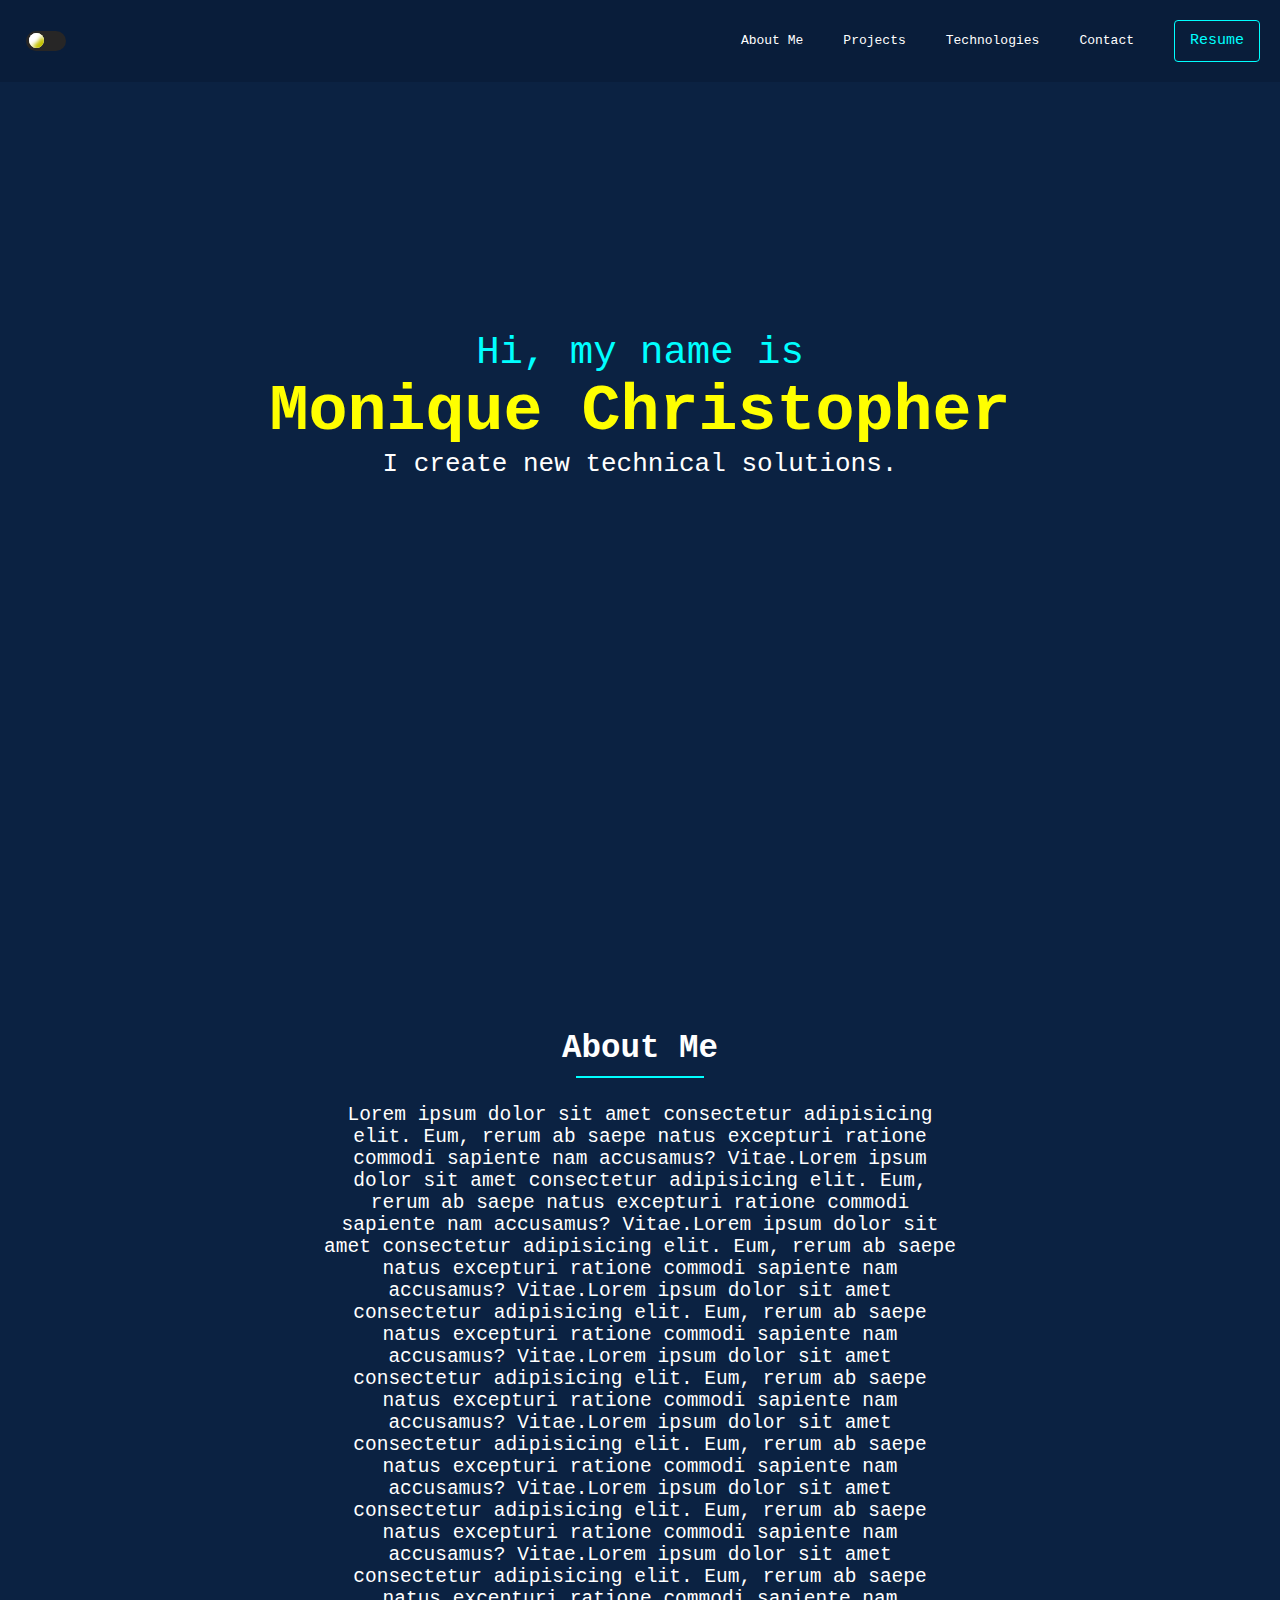
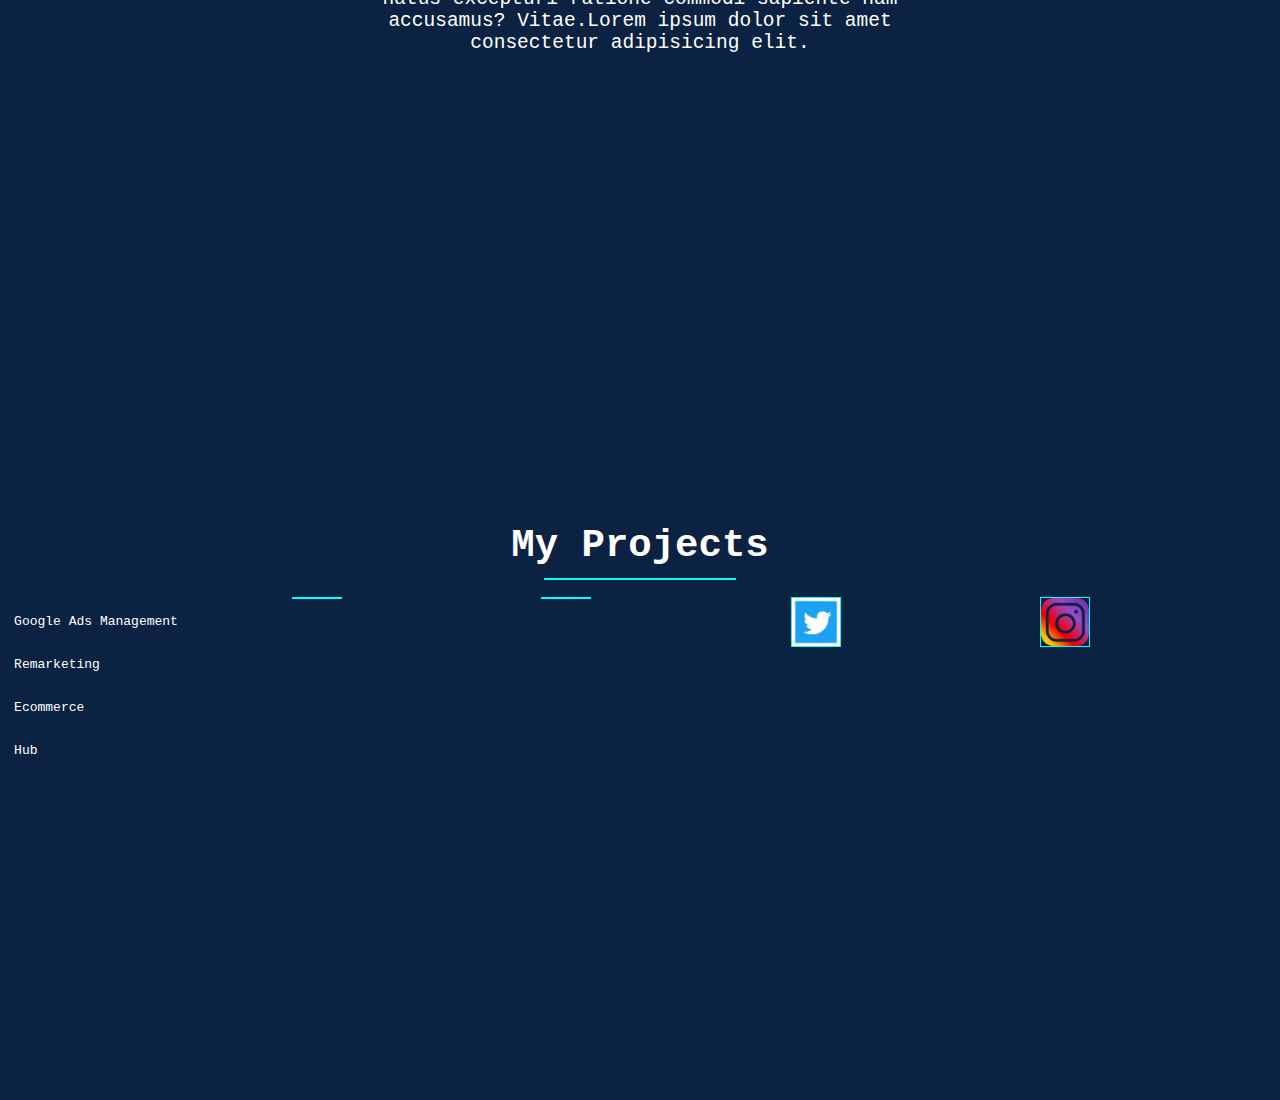
==== commit e19b3792: "added animated transition to navbar links" ====
--- a/index.html
+++ b/index.html
@@ -15,11 +15,6 @@
   
 <header>
   <nav class="navbar">
-    
-
-      <!-- <a href="#introduction-section" id="mylogo">My Logo</a> -->
-      
-      <div class="hexlogo"></div>
   
 
       <div class="toggle">
@@ -78,7 +73,7 @@
     <p>Lorem ipsum dolor sit amet consectetur adipisicing elit. Eum, rerum ab saepe natus excepturi ratione commodi sapiente nam accusamus? Vitae.Lorem ipsum dolor sit amet consectetur adipisicing elit. Eum, rerum ab saepe natus excepturi ratione commodi sapiente nam accusamus? Vitae.Lorem ipsum dolor sit amet consectetur adipisicing elit. Eum, rerum ab saepe natus excepturi ratione commodi sapiente nam accusamus? Vitae.Lorem ipsum dolor sit amet consectetur adipisicing elit. Eum, rerum ab saepe natus excepturi ratione commodi sapiente nam accusamus? Vitae.Lorem ipsum dolor sit amet consectetur adipisicing elit. Eum, rerum ab saepe natus excepturi ratione commodi sapiente nam accusamus? Vitae.Lorem ipsum dolor sit amet consectetur adipisicing elit. Eum, rerum ab saepe natus excepturi ratione commodi sapiente nam accusamus? Vitae.Lorem ipsum dolor sit amet consectetur adipisicing elit. Eum, rerum ab saepe natus excepturi ratione commodi sapiente nam accusamus? Vitae.Lorem ipsum dolor sit amet consectetur adipisicing elit. Eum, rerum ab saepe natus excepturi ratione commodi sapiente nam accusamus? Vitae.Lorem ipsum dolor sit amet consectetur adipisicing elit.</p>
   </div>
 
-  <div class="chevron-containertwo">
+  <div class="chevron-containerTwo">
     <div class="chevron-two"></div>
     <div class="chevron-two"></div>
     <div class="chevron-two"></div>
@@ -89,7 +84,7 @@
 
 
 
-<section id="projects-section" id="myProjects">
+<section id="projects-section">
 
    <div class="container">
       <h2 class="headline-center">My Projects</h2>
@@ -99,7 +94,7 @@
 
    <div class="projects__wrapper">
       <ul>
-        <li class="menuitem active" id="ads" >Google Ads Management</li>
+        <li class="menuitem" id="ads" >Google Ads Management</li>
         <li class="menuitem" id="remarketing">Remarketing</li>
         <li class="menuitem" id="ecommerce">Ecommerce</li>
         <li class="menuitem" id="hub">Hub</li>
@@ -108,38 +103,23 @@
        
       <div class="item" id="project-ads">
         <img src="./github.png" alt="">
-        <img src="./github.png" alt="">
-        <img src="./github.png" alt="">
-        <img src="./github.png" alt="">
-        <img src="./github.png" alt="">
-        <img src="./github.png" alt="">
+       
+        
       </div>
 
       <div class="item" id="project-remarketing">
         <img src="./linkedin.png" alt="">
-        <img src="./linkedin.png"alt="">
-        <img src="./linkedin.png" alt="">
-        <img src="./linkedin.png" alt="">
-        <img src="./linkedin.png" alt="">
-        <img src="./linkedin.png" alt="">
+        
       </div>
 
       <div class="item" id="project-ecommerce">
         <img src="./twitter.png" alt="">
-        <img src="./twitter.png" alt="">
-        <img src="./twitter.png" alt="">
-        <img src="./twitter.png" alt="">
-        <img src="./twitter.png" alt="">
-        <img src="./twitter.png" alt="">
+        
       </div>
 
       <div class="item" id="project-hub">
         <img src="./instagram.png" alt="">
-        <img src="./instagram.png" alt="">
-        <img src="./instagram.png" alt="">
-        <img src="./instagram.png" alt="">
-        <img src="./instagram.png" alt="">
-        <img src="./instagram.png" alt="">
+        
       </div>
 
     </div>
--- a/style.css
+++ b/style.css
@@ -19,60 +19,27 @@
 }
 
 body {
+  width: 100%;
+  margin: 0;
   background-color: #0b2242;
-  margin: 0;
-  width: 100%;
 }
 
 .navbar {
-  display: -webkit-box;
-  display: -ms-flexbox;
-  display: flex;
-  color: white;
+  min-height: 7vh;
+  min-width: 100%;
+  padding-left: 2em;
+  position: fixed;
+  display: -webkit-box;
+  display: -ms-flexbox;
+  display: flex;
   -webkit-box-pack: justify;
       -ms-flex-pack: justify;
           justify-content: space-between;
   -webkit-box-align: center;
       -ms-flex-align: center;
           align-items: center;
-  height: 7vh;
-  width: 100%;
-  position: fixed;
-  padding-left: 30px;
+  color: white;
   background-color: #091d3a;
-}
-
-.navbar .hexlogo {
-  margin-top: 11.25px;
-  width: 39px;
-  height: 22.5px;
-  background-color: var(--alternative-text-color);
-  border-color: var(--alternative-text-color);
-  position: relative;
-  display: inline-block;
-}
-
-.navbar .hexlogo:before {
-  content: " ";
-  width: 0;
-  height: 0;
-  border-bottom: 11.25px solid;
-  border-color: inherit;
-  border-left: 19.5px solid transparent;
-  border-right: 19.5px solid transparent;
-  position: absolute;
-  top: -11.25px;
-}
-
-.navbar .hexlogo:after {
-  content: "";
-  width: 0;
-  position: absolute;
-  bottom: -11.25px;
-  border-top: 11.25px solid;
-  border-color: inherit;
-  border-left: 19.5px solid transparent;
-  border-right: 19.5px solid transparent;
 }
 
 .navbar .navbar__links {
@@ -92,22 +59,34 @@
 
 .navbar .navbar__links:nth-child(1), .navbar .navbar__links :nth-child(2), .navbar .navbar__links :nth-child(3), .navbar .navbar__links :nth-child(4) {
   margin: 20px;
+  -webkit-text-decoration: underline 0.15rem rgba(0, 0, 0, 0);
+          text-decoration: underline 0.15rem rgba(0, 0, 0, 0);
+  -webkit-transition: -webkit-text-decoration-color 500ms;
+  transition: -webkit-text-decoration-color 500ms;
+  transition: text-decoration-color 500ms;
+  transition: text-decoration-color 500ms, -webkit-text-decoration-color 500ms;
   color: var(--main-text-color);
 }
 
 .navbar .navbar__links:hover {
+  -webkit-text-decoration-color: var(--alternative-text-color);
+          text-decoration-color: var(--alternative-text-color);
   color: var(--alternative-text-color);
 }
 
+.navbar .navbar__links a.active-link {
+  color: var(--alternative-text-color);
+}
+
 .navbar .navbar__links--resume {
+  padding: 0.75em 1em;
+  margin: 20px;
+  font-size: 15px;
   color: var(--alternative-text-color);
   background-color: transparent;
   border: 1px solid var(--alternative-text-color);
   border-radius: 4px;
-  padding: 0.75rem 1rem;
-  cursor: pointer;
-  font-size: 15px;
-  margin: 20px;
+  cursor: pointer;
 }
 
 .navbar .hamburger__menu {
@@ -116,8 +95,8 @@
 
 @media only screen and (max-width: 768px) {
   .navbar .hamburger__menu {
+    margin-right: 10px;
     display: block;
-    margin-right: 10px;
     cursor: pointer;
   }
 }
@@ -130,8 +109,8 @@
 }
 
 #introduction-section {
-  width: 100%;
-  height: 100vh;
+  min-height: 100vh;
+  min-width: 100%;
   display: -webkit-box;
   display: -ms-flexbox;
   display: flex;
@@ -158,22 +137,43 @@
 }
 
 #introduction-section .introduction__info--opening {
+  margin-top: 10vh;
+  font-size: 3rem;
   color: var(--alternative-text-color);
-  font-size: 3rem;
-  margin-top: 10vh;
+}
+
+@media only screen and (max-width: 375px) {
+  #introduction-section .introduction__info--opening {
+    font-size: 1.5rem;
+  }
 }
 
 #introduction-section .introduction__info--name {
+  font-size: 5rem;
+  font-weight: 600;
   color: yellow;
-  font-size: 5rem;
+}
+
+@media only screen and (max-width: 375px) {
+  #introduction-section .introduction__info--name {
+    font-size: 2rem;
+  }
 }
 
 #introduction-section .introduction__info--tagline {
+  font-size: 2rem;
   color: var(--main-text-color);
-  font-size: 2rem;
+}
+
+@media only screen and (max-width: 375px) {
+  #introduction-section .introduction__info--tagline {
+    font-size: 1rem;
+  }
 }
 
 #introduction-section .chevron-container {
+  min-height: 20vh;
+  min-width: 100%;
   display: -webkit-box;
   display: -ms-flexbox;
   display: flex;
@@ -183,14 +183,12 @@
   -webkit-box-align: end;
       -ms-flex-align: end;
           align-items: flex-end;
-  width: 100%;
-  height: 20vh;
 }
 
 #introduction-section .chevron-container .chevron {
+  min-height: 0.48rem;
+  min-width: 2.1rem;
   position: absolute;
-  width: 2.1rem;
-  height: 0.48rem;
   opacity: 0;
   -webkit-transform: scale(0.3);
           transform: scale(0.3);
@@ -214,10 +212,10 @@
 #introduction-section .chevron-container .chevron:before,
 #introduction-section .chevron-container .chevron:after {
   content: '';
+  min-height: 100%;
+  min-width: 50%;
+  top: 0;
   position: absolute;
-  top: 0;
-  height: 100%;
-  width: 50%;
   background: #2c3e50;
   cursor: pointer;
 }
@@ -230,8 +228,8 @@
 }
 
 #introduction-section .chevron-container .chevron:after {
+  min-width: 50%;
   right: 0;
-  width: 50%;
   -webkit-transform: skewY(-30deg);
           transform: skewY(-30deg);
   cursor: pointer;
@@ -280,8 +278,8 @@
 }
 
 #aboutme-section {
-  height: 100vh;
-  width: 100%;
+  min-height: 100vh;
+  min-width: 100%;
   display: -webkit-box;
   display: -ms-flexbox;
   display: flex;
@@ -308,51 +306,39 @@
 }
 
 #aboutme-section .aboutme__container h2 {
+  margin: 3px;
+  font-size: 2.5rem;
+  text-align: center;
   color: var(--main-text-color);
-  font-size: 1.5rem;
-  margin: 3px;
-  text-align: center;
 }
 
 #aboutme-section .aboutme__container hr {
-  width: 150px;
+  min-width: 10%;
   border-width: 1px;
   border-style: solid;
   border-color: var(--alternative-text-color);
 }
 
 #aboutme-section .aboutme__container p {
+  width: 50%;
+  font-size: 1.5rem;
+  text-align: center;
   color: var(--main-text-color);
-  font-size: 1rem;
-  width: 80vw;
-  text-align: center;
-}
-
-@media screen and (min-width: 600px) {
-  #aboutme-section .aboutme__container p {
-    font-size: 1.5rem;
-    width: 50vw;
-  }
-}
-
-#aboutme-section .chevron-containertwo {
+}
+
+#aboutme-section .chevron-containerTwo {
   display: -webkit-box;
   display: -ms-flexbox;
   display: flex;
   -webkit-box-pack: center;
       -ms-flex-pack: center;
           justify-content: center;
-  -webkit-box-align: end;
-      -ms-flex-align: end;
-          align-items: flex-end;
-  width: 100%;
-  height: 20vh;
-}
-
-#aboutme-section .chevron-containertwo .chevron-two {
+}
+
+#aboutme-section .chevron-containerTwo .chevron-two {
+  height: 0.48rem;
+  min-width: 2.1rem;
   position: absolute;
-  width: 2.1rem;
-  height: 0.48rem;
   opacity: 0;
   -webkit-transform: scale(0.3);
           transform: scale(0.3);
@@ -361,39 +347,39 @@
   cursor: pointer;
 }
 
-#aboutme-section .chevron-containertwo .chevron-two:first-child {
+#aboutme-section .chevron-containerTwo .chevron-two:first-child {
   -webkit-animation: move-chevron 3s ease-out 1s infinite;
           animation: move-chevron 3s ease-out 1s infinite;
   cursor: pointer;
 }
 
-#aboutme-section .chevron-containertwo .chevron-two:nth-child(2) {
+#aboutme-section .chevron-containerTwo .chevron-two:nth-child(2) {
   -webkit-animation: move-chevron 3s ease-out 2s infinite;
           animation: move-chevron 3s ease-out 2s infinite;
   cursor: pointer;
 }
 
-#aboutme-section .chevron-containertwo .chevron-two:before,
-#aboutme-section .chevron-containertwo .chevron-two:after {
+#aboutme-section .chevron-containerTwo .chevron-two:before,
+#aboutme-section .chevron-containerTwo .chevron-two:after {
   content: '';
+  min-height: 100%;
+  min-width: 50%;
+  top: 0;
   position: absolute;
-  top: 0;
-  height: 100%;
-  width: 50%;
   background: #2c3e50;
   cursor: pointer;
 }
 
-#aboutme-section .chevron-containertwo .chevron-two:before {
+#aboutme-section .chevron-containerTwo .chevron-two:before {
   left: 0;
   -webkit-transform: skewY(30deg);
           transform: skewY(30deg);
   cursor: pointer;
 }
 
-#aboutme-section .chevron-containertwo .chevron-two:after {
+#aboutme-section .chevron-containerTwo .chevron-two:after {
+  min-width: 50%;
   right: 0;
-  width: 50%;
   -webkit-transform: skewY(-30deg);
           transform: skewY(-30deg);
   cursor: pointer;
@@ -421,8 +407,8 @@
 }
 
 #projects-section {
-  height: 100vh;
-  width: 100%;
+  min-height: 100vh;
+  min-width: 100%;
   display: -webkit-box;
   display: -ms-flexbox;
   display: flex;
@@ -436,10 +422,10 @@
 }
 
 #projects-section .headline-center {
-  color: var(--main-text-color);
+  margin: 10px;
   font-size: 2rem;
   text-align: center;
-  margin: 10px;
+  color: var(--main-text-color);
 }
 
 @media screen and (min-width: 1024px) {
@@ -450,7 +436,7 @@
 }
 
 #projects-section hr {
-  width: 230px;
+  width: 15%;
   border-width: 1px;
   border-style: solid;
   border-color: var(--alternative-text-color);
@@ -471,7 +457,7 @@
 
 #projects-section .projects__wrapper li {
   cursor: pointer;
-  padding: 10px;
+  padding: 5%;
   color: var(--main-text-color);
 }
 
@@ -484,30 +470,32 @@
 }
 
 #projects-section .projects__wrapper .item img {
+  width: 20%;
+  margin: 10px;
   display: inline-block;
-  width: 28%;
   overflow: hidden;
   vertical-align: top;
-  margin: 10px;
-  border: 1px solid yellow;
+  border: 1px solid var(--alternative-text-color);
 }
 
 .toggle {
+  min-height: 20px;
   width: 40px;
-  height: 20px;
+  position: relative;
+  background-color: #272626;
   border-radius: 10px;
-  background-color: #272626;
-  position: relative;
-}
-
-.toggle-button {
+}
+
+.toggle .toggle-button {
+  min-height: 15px;
   width: 15px;
-  height: 15px;
-  border-radius: 7.5px;
-  background-color: white;
   position: absolute;
   top: 2.5px;
   left: 2.5px;
+  background-color: white;
+  border-radius: 7.5px;
+  -webkit-transition: 0.3s;
+  transition: 0.3s;
   -webkit-box-shadow: inset 4px 4px 4px white, inset -4px -4px 4px #c3c102;
           box-shadow: inset 4px 4px 4px white, inset -4px -4px 4px #c3c102;
 }
@@ -532,9 +520,4 @@
   -webkit-transition: 0.3s;
   transition: 0.3s;
 }
-
-.toggle-button {
-  -webkit-transition: 0.3s;
-  transition: 0.3s;
-}
 /*# sourceMappingURL=style.css.map */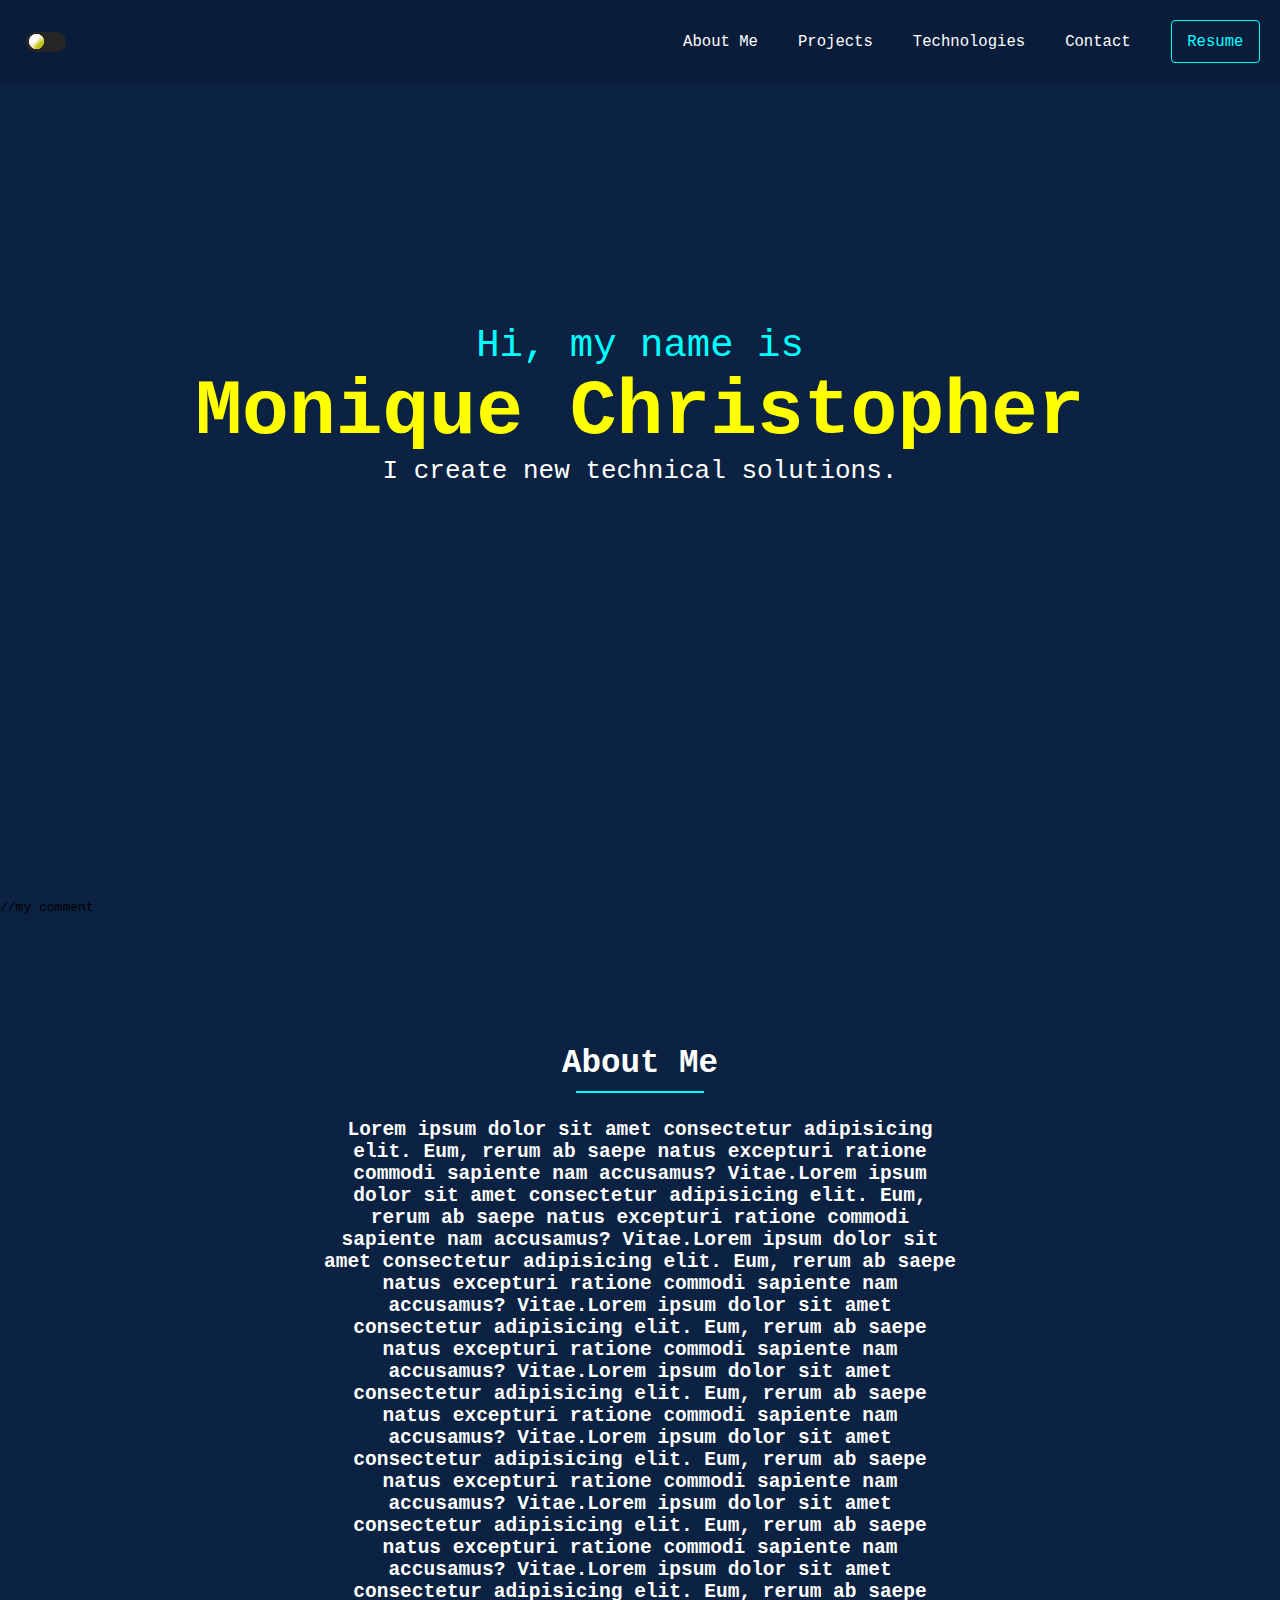
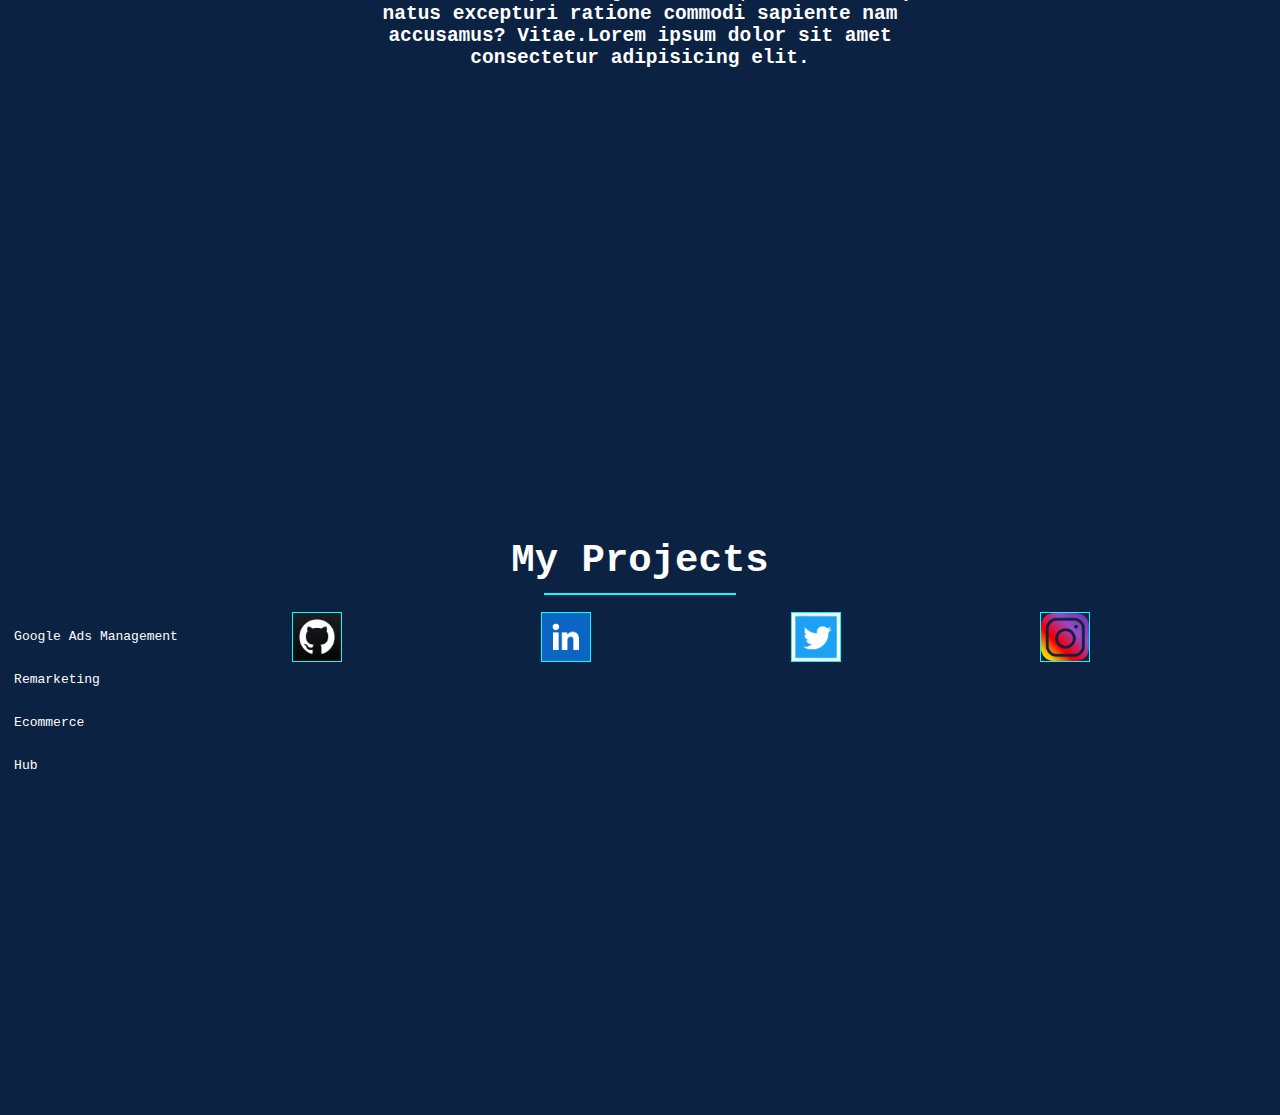
==== commit bb19eae0: "Update index.html" ====
--- a/index.html
+++ b/index.html
@@ -63,7 +63,7 @@
 
 </section>
 
-
+//my comment 
 
 <section id="aboutme-section">
  
--- a/style.css
+++ b/style.css
@@ -66,6 +66,7 @@
   transition: text-decoration-color 500ms;
   transition: text-decoration-color 500ms, -webkit-text-decoration-color 500ms;
   color: var(--main-text-color);
+  font-size: 1.2rem;
 }
 
 .navbar .navbar__links:hover {
@@ -81,7 +82,7 @@
 .navbar .navbar__links--resume {
   padding: 0.75em 1em;
   margin: 20px;
-  font-size: 15px;
+  font-size: 1.2rem;
   color: var(--alternative-text-color);
   background-color: transparent;
   border: 1px solid var(--alternative-text-color);
@@ -149,7 +150,7 @@
 }
 
 #introduction-section .introduction__info--name {
-  font-size: 5rem;
+  font-size: 6rem;
   font-weight: 600;
   color: yellow;
 }
@@ -324,6 +325,7 @@
   font-size: 1.5rem;
   text-align: center;
   color: var(--main-text-color);
+  font-weight: 800;
 }
 
 #aboutme-section .chevron-containerTwo {
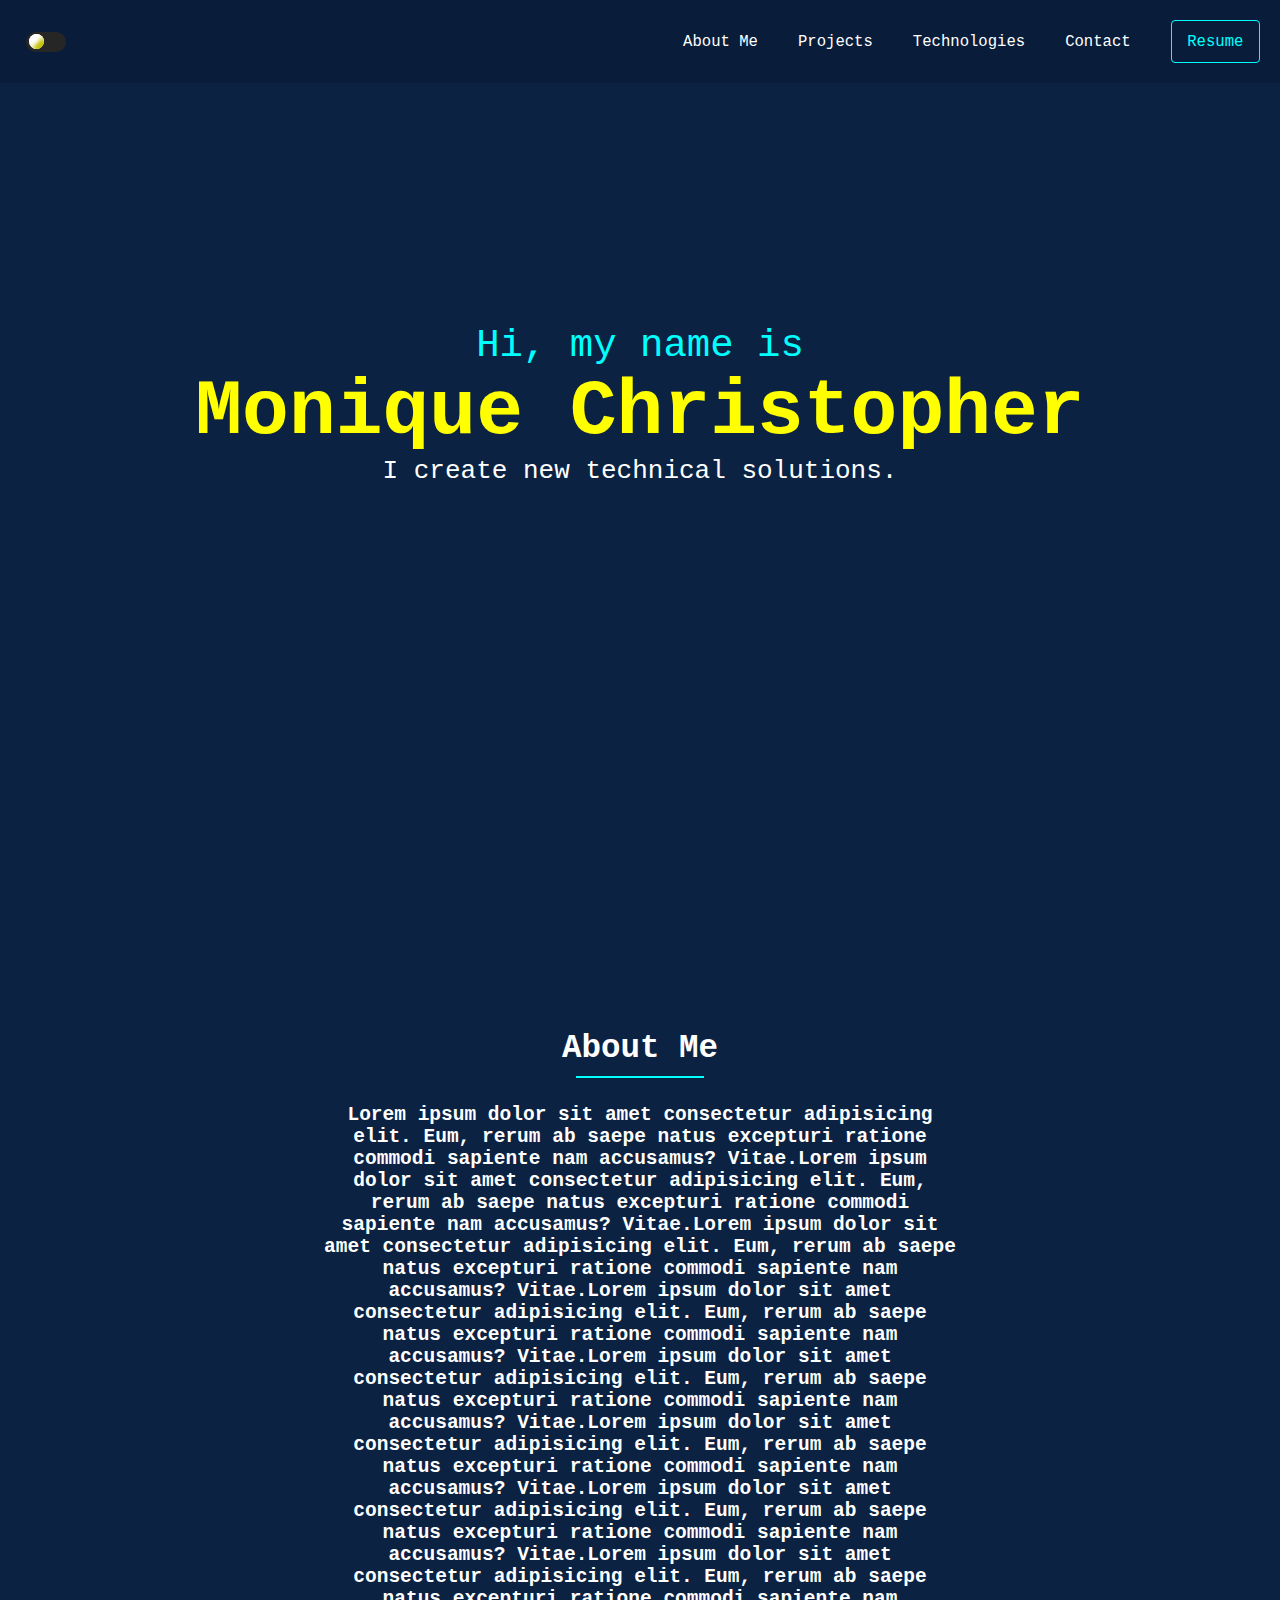
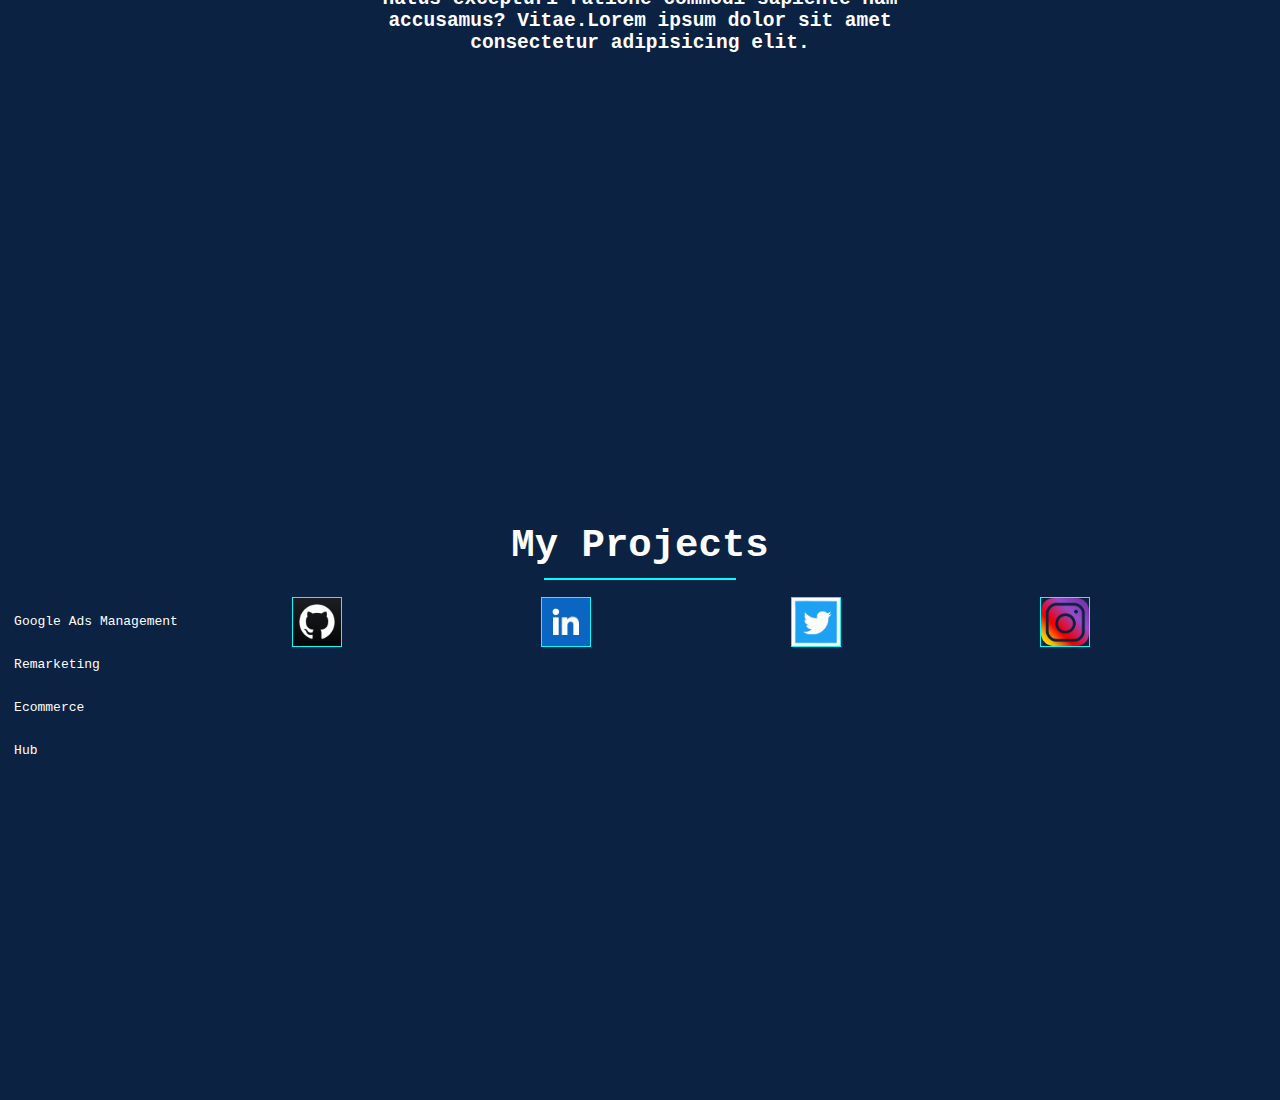
==== commit e38e21c3: "test comment" ====
--- a/index.html
+++ b/index.html
@@ -63,7 +63,7 @@
 
 </section>
 
-//my comment 
+
 
 <section id="aboutme-section">
  
